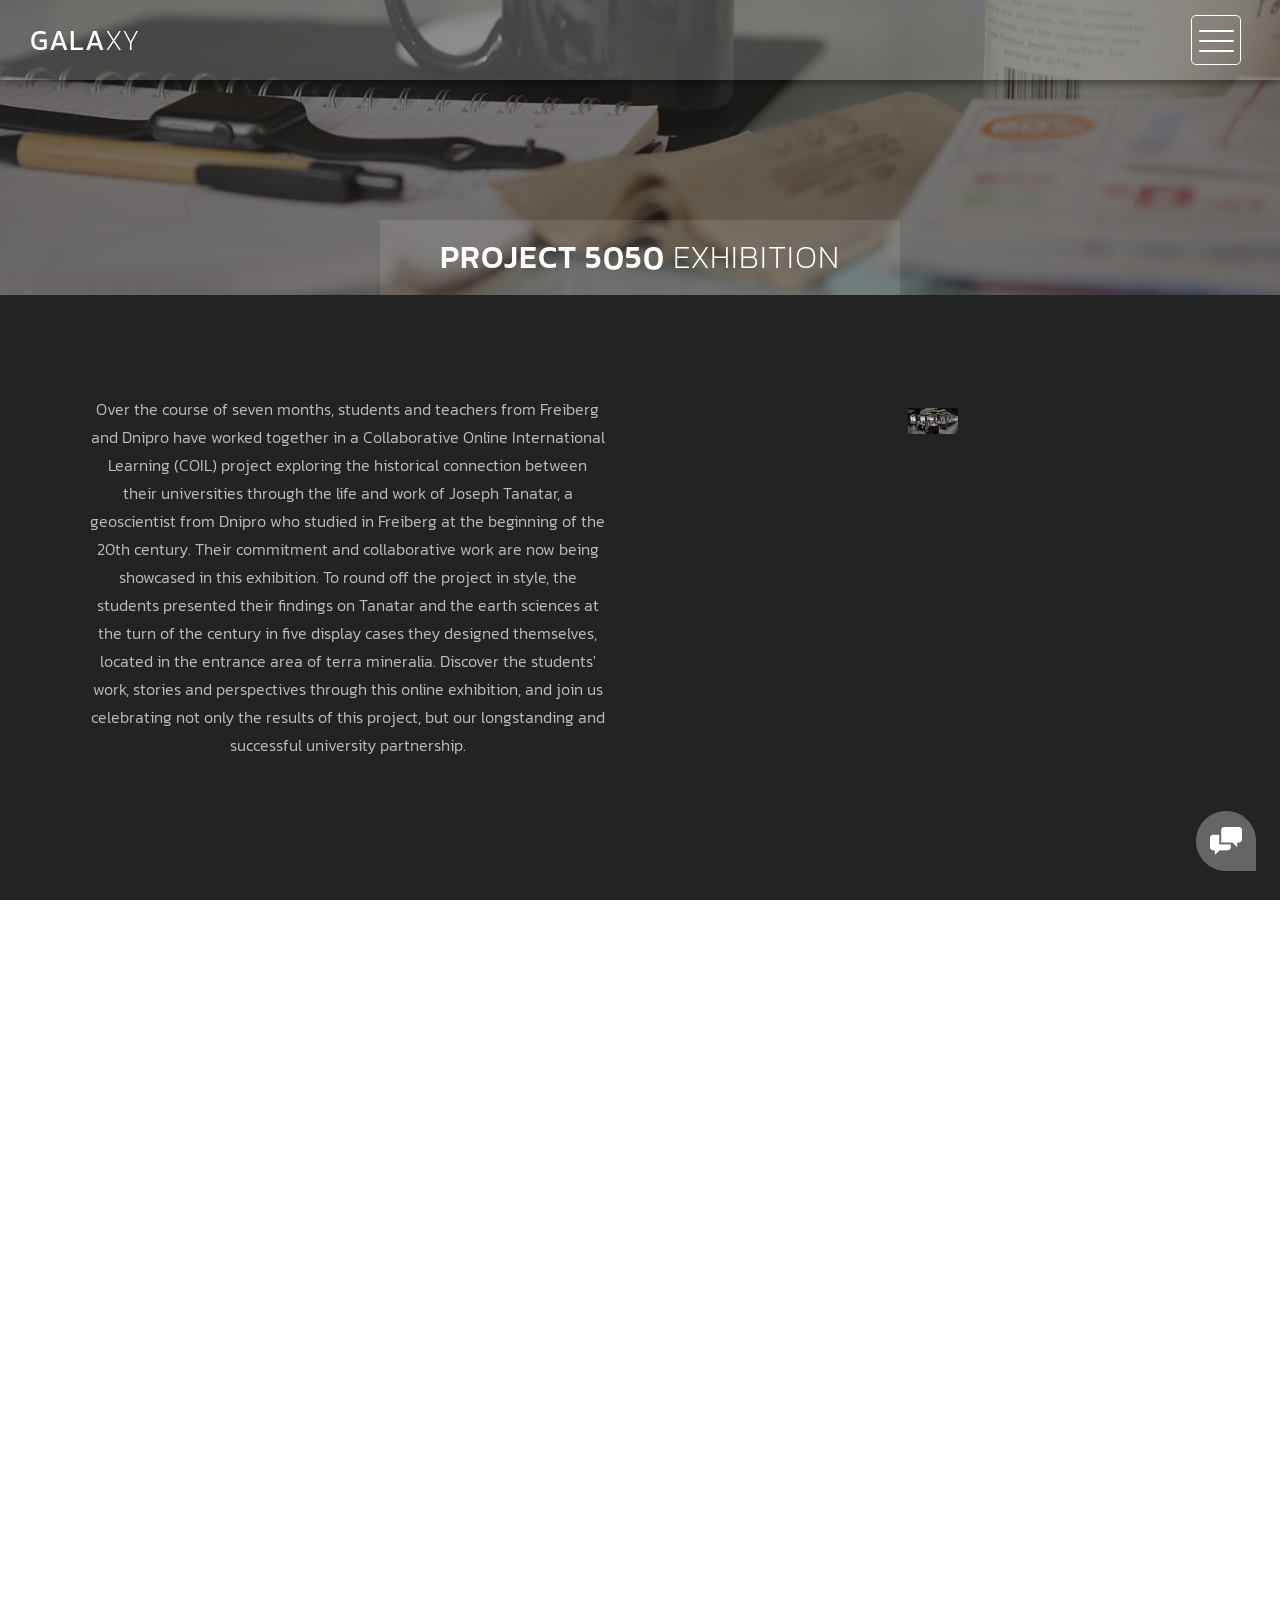
==== about.html @ 5baf0823 "Update about.html" ====
<!DOCTYPE html>
<html lang="en">
<head>
    <meta charset="utf-8">
    <meta http-equiv="X-UA-Compatible" content="IE=edge,chrome=1">
    <title>About the exhibition</title>
    <meta name="description" content="Welcome to my website">
    <meta name="viewport" content="width=device-width, initial-scale=1">

    <link rel="apple-touch-icon" href="apple-touch-icon.png">
    <link rel="stylesheet" href="css/bootstrap.min.css">
    <link rel="stylesheet" href="css/bootstrap-theme.min.css">
    <link rel="stylesheet" href="css/fontAwesome.css">
    <link rel="stylesheet" href="css/light-box.css">
    <link rel="stylesheet" href="css/templatemo-style.css">

    <link href="https://fonts.googleapis.com/css?family=Kanit:100,200,300,400,500,600,700,800,900"
          rel="stylesheet">

    <script src="js/vendor/modernizr-2.8.3-respond-1.4.2.min.js"></script>
</head>

<body>

    <!-- Navigation -->
    <nav>
        <div class="logo">
            <a href="index.html">Gala<em>xy</em></a>
        </div>
        <div class="menu-icon">
            <span></span>
        </div>
    </nav>

    <!-- Page heading -->
    <div class="page-heading">
        <div class="container">
            <div class="heading-content">
                <h1>Project 5050 <em>Exhibition</em></h1>
            </div>
        </div>
    </div>

    <!-- Main section: title, text and image -->
    <section class="services">
        <div class="container">
            <div class="row">

                <!-- Title and paragraph on the left -->
                <div class="col-md-6 col-sm-12">
                    <div class="service-item">
                        <div class="text">
                           

                            <p>
                                Over the course of seven months, students and teachers from Freiberg and Dnipro have worked together in a Collaborative Online International Learning (COIL) project exploring the historical connection between their universities through the life and work of Joseph Tanatar, a geoscientist from Dnipro who studied in Freiberg at the beginning of the 20th century.
                                Their commitment and collaborative work are now being showcased in this exhibition. To round off the project in style, the students presented their findings on Tanatar and the earth sciences at the turn of the century in five display cases they designed themselves, located in the entrance area of terra mineralia.
                                Discover the students' work, stories and perspectives through this online exhibition, and join us celebrating not only the results of this project, but our longstanding and successful university partnership.
                            </p>
                        </div>
                    </div>
                </div>

                <!-- Image on the right -->
                <div class="col-md-6 col-sm-12">
                    <div class="service-item">
                        <div class="icon">
                            <img
                                src="img/about_us.png"
                                alt="Main website photograph"
                                style="width:100%; height:auto;"
                            >
                        </div>
                    </div>
                </div>

            </div>
        </div>
    </section>


    <!-- Four icons linking to subpages -->
    <section class="services">
        <div class="container">
            <div class="row">

                <div class="col-md-3 col-sm-6">
                    <a href="page1.html">
                        <div class="service-item">
                            <div class="icon">
                                <img src="img/service_1.png" alt="About icon">
                            </div>
                            <div class="text">
                                <h4>Work package 1</h4>
                                <p>Discover what this group did.</p>
                            </div>
                        </div>
                    </a>
                </div>

                <div class="col-md-3 col-sm-6">
                    <a href="page2.html">
                        <div class="service-item">
                            <div class="icon">
                                <img src="img/service_2.png" alt="Projects icon">
                            </div>
                            <div class="text">
                                <h4>Work package 2</h4>
                                <p>Discover what this group did.</p>
                            </div>
                        </div>
                    </a>
                </div>

                <div class="col-md-3 col-sm-6">
                    <a href="page3.html">
                        <div class="service-item">
                            <div class="icon">
                                <img src="img/service_3.png" alt="Gallery icon">
                            </div>
                            <div class="text">
                                <h4>Work package 3</h4>
                                <p>Discover what this group did.</p>
                            </div>
                        </div>
                    </a>
                </div>

                <div class="col-md-3 col-sm-6">
                    <a href="page4.html">
                        <div class="service-item">
                            <div class="icon">
                                <img src="img/service_4.png" alt="Contact icon">
                            </div>
                            <div class="text">
                                <h4>Work package 4</h4>
                                <p>Discover what this group did.</p>
                            </div>
                        </div>
                    </a>
                </div>

            </div>
        </div>
    </section>

    <!-- Second title and additional text -->
    <div class="more-about-us">
        <div class="container">
            <div class="col-md-7">
                <div class="content">
                    <h2>More About <em>Us</em></h2>
                    <span>A little more information</span>

                    <p>
                        Something else to write with a background image.
                        <br><br>
                        This could keep explaining further the context of the exhibition?
                    </p>

                    <div class="simple-btn">
                        <a href="page1.html">Continue Reading</a>
                    </div>
                </div>
            </div>
        </div>
    </div>

    <!-- Photo gallery -->
    <section class="services">
        <div class="container">
            <div class="row">
                <div class="col-md-12">
                    <div class="section-heading">
                        <h2>Photo <em>Gallery</em></h2>
                        <p>A collection of favorite photos and moments.</p>
                    </div>
                </div>
            </div>

            <div class="row">

                <div class="col-md-4 col-sm-6">
                    <div class="service-item">
                        <a href="img/portfolio_item_1.png"
                           data-lightbox="gallery"
                           data-title="Gallery photo 1">
                            <img src="img/portfolio_item_1.png"
                                 alt="Gallery photo 1"
                                 style="width:100%; height:auto;">
                        </a>
                        <div class="text">
                            <h4>Photo One</h4>
                            <p>Add a short description here.</p>
                        </div>
                    </div>
                </div>

                <div class="col-md-4 col-sm-6">
                    <div class="service-item">
                        <a href="img/portfolio_item_2.png"
                           data-lightbox="gallery"
                           data-title="Gallery photo 2">
                            <img src="img/portfolio_item_2.png"
                                 alt="Gallery photo 2"
                                 style="width:100%; height:auto;">
                        </a>
                        <div class="text">
                            <h4>Photo Two</h4>
                            <p>Add a short description here.</p>
                        </div>
                    </div>
                </div>

                <div class="col-md-4 col-sm-6">
                    <div class="service-item">
                        <a href="portfolio_item_3.png"
                           data-lightbox="gallery"
                           data-title="Gallery photo 3">
                            <img src="portfolio_item_3.png"
                                 alt="Gallery photo 3"
                                 style="width:100%; height:auto;">
                        </a>
                        <div class="text">
                            <h4>Photo Three</h4>
                            <p>Add a short description here.</p>
                        </div>
                    </div>
                </div>

                <div class="col-md-4 col-sm-6">
                    <div class="service-item">
                        <a href="portfolio_item_4.png"
                           data-lightbox="gallery"
                           data-title="Gallery photo 4">
                            <img src="portfolio_item_4.png"
                                 alt="Gallery photo 4"
                                 style="width:100%; height:auto;">
                        </a>
                        <div class="text">
                            <h4>Photo Four</h4>
                            <p>Add a short description here.</p>
                        </div>
                    </div>
                </div>

                <div class="col-md-4 col-sm-6">
                    <div class="service-item">
                        <a href="img/portfolio_item_5.png"
                           data-lightbox="gallery"
                           data-title="Gallery photo 5">
                            <img src="portfolio_item_5.png.jpg"
                                 alt="Gallery photo 5"
                                 style="width:100%; height:auto;">
                        </a>
                        <div class="text">
                            <h4>Photo Five</h4>
                            <p>Add a short description here.</p>
                        </div>
                    </div>
                </div>

                <div class="col-md-4 col-sm-6">
                    <div class="service-item">
                        <a href="portfolio_item_6.png"
                           data-lightbox="gallery"
                           data-title="Gallery photo 6">
                            <img src="portfolio_item_6.png"
                                 alt="Gallery photo 6"
                                 style="width:100%; height:auto;">
                        </a>
                        <div class="text">
                            <h4>Photo Six</h4>
                            <p>Add a short description here.</p>
                        </div>
                    </div>
                </div>

            </div>
        </div>
    </section>

    <!-- Footer -->
    <footer>
        <div class="container-fluid">
            <div class="col-md-12">
                <p>
                    Copyright &copy; 2026 My Website
                    | Designed using the Highway Template
                </p>
            </div>
        </div>
    </footer>

    <!-- Contact modal button -->
    <div class="popup-icon">
        <button id="modBtn" class="modal-btn">
            <img src="img/contact-icon.png" alt="Open contact form">
        </button>
    </div>

    <!-- Contact modal -->
    <div id="modal" class="modal">
        <div class="modal-content">
            <div class="modal-header">
                <h3 class="header-title">
                    Say hello to <em>Us</em>
                </h3>
                <div class="close-btn">
                    <img src="img/close_contact.png" alt="Close">
                </div>
            </div>

            <div class="modal-body">
                <div class="col-md-6 col-md-offset-3">
                    <form id="contact" action="#" method="post">
                        <div class="row">
                            <div class="col-md-12">
                                <fieldset>
                                    <input name="name" type="text"
                                           class="form-control"
                                           placeholder="Your name..."
                                           required>
                                </fieldset>
                            </div>

                            <div class="col-md-12">
                                <fieldset>
                                    <input name="email" type="email"
                                           class="form-control"
                                           placeholder="Your email..."
                                           required>
                                </fieldset>
                            </div>

                            <div class="col-md-12">
                                <fieldset>
                                    <textarea name="message" rows="6"
                                              class="form-control"
                                              placeholder="Your message..."
                                              required></textarea>
                                </fieldset>
                            </div>

                            <div class="col-md-12">
                                <fieldset>
                                    <button type="submit" id="form-submit"
                                            class="btn">
                                        Send Message
                                    </button>
                                </fieldset>
                            </div>
                        </div>
                    </form>
                </div>
            </div>
        </div>
    </div>

    <!-- Overlay navigation menu -->
    <section class="overlay-menu">
        <div class="container">
            <div class="row">
                <div class="main-menu">
                    <ul>
                        <li><a href="index.html">Home</a></li>
                        <li><a href="about.html">About this exhibition</a></li>
                        <li><a href="guest-book.html">Guest book</a></li>
                        <li><a href="impressions.html">Reflections and impressions</a></li>
                    </ul>
                    <p>Welcome to my website</p>
                </div>
            </div>
        </div>
    </section>

    <!-- Original template scripts -->
    <script src="https://ajax.googleapis.com/ajax/libs/jquery/1.11.2/jquery.min.js"></script>
    <script>
        window.jQuery || document.write(
            '<script src="js/vendor/jquery-1.11.2.min.js"><\/script>'
        );
    </script>

    <script src="js/vendor/bootstrap.min.js"></script>
    <script src="js/plugins.js"></script>
    <script src="js/main.js"></script>

</body>
</html>
---- css/light-box.css ----
/* LIGHT BOX */

body:after {
  content: url(../img/close.png) url(../img/loading.gif) url(../img/prev.png) url(../img/next.png);
  display: none;
}

body.lb-disable-scrolling {
  overflow: hidden;
}

.lightboxOverlay {
  max-height: 100%;
  overflow-y: scroll;
  position: absolute;
  top: 0;
  left: 0;
  z-index: 99999;
  background-color: black;
  filter: progid:DXImageTransform.Microsoft.Alpha(Opacity=80);
  opacity: 0.8;
  display: none;
}

.lightbox {
  position: absolute;
  margin-top: 0%;
  left: 0;
  width: 100%;
  z-index: 100000;
  text-align: center;
  line-height: 0;
  font-weight: normal;
}

.lightbox .lb-image {
  display: block;
  height: auto;
  max-width: inherit;
  max-height: none;
  border-radius: 5px;

  /* Image border */
  border: 10px solid white;
}

.lightbox a img {
  border: none;
}

.lb-outerContainer {
  position: relative;
  *zoom: 1;
  width: 250px;
  height: 250px;
  margin: 0 auto;
  border-radius: 4px;

  /* Background color behind image.
     This is visible during transitions. */
  background-color: white;
}

.lb-outerContainer:after {
  content: "";
  display: table;
  clear: both;
}

.lb-loader {
  position: absolute;
  top: 43%;
  left: 0;
  height: 25%;
  width: 100%;
  text-align: center;
  line-height: 0;
}

.lb-cancel {
  display: block;
  width: 32px;
  height: 32px;
  margin: 0 auto;
  background: url(../img/loading.gif) no-repeat;
}

.lb-nav {
  position: absolute;
  top: 0;
  left: 0;
  height: 100%;
  width: 100%;
  z-index: 10;
}

.lb-container > .nav {
  left: 0;
}

.lb-nav a {
  outline: none;
  background-image: url('[data-uri]');
}

.lb-prev, .lb-next {
  height: 100%;
  cursor: pointer;
  display: block;
}

.lb-nav a.lb-prev {
  width: 34%;
  left: 0;
  float: left;
  background: url(../img/prev.png) left 48% no-repeat;
  filter: progid:DXImageTransform.Microsoft.Alpha(Opacity=0);
  opacity: 0;
  -webkit-transition: opacity 0.6s;
  -moz-transition: opacity 0.6s;
  -o-transition: opacity 0.6s;
  transition: opacity 0.6s;
}

.lb-nav a.lb-prev:hover {
  filter: progid:DXImageTransform.Microsoft.Alpha(Opacity=100);
  opacity: 1;
}

.lb-nav a.lb-next {
  width: 64%;
  right: 0;
  float: right;
  background: url(../img/next.png) right 48% no-repeat;
  filter: progid:DXImageTransform.Microsoft.Alpha(Opacity=0);
  opacity: 0;
  -webkit-transition: opacity 0.6s;
  -moz-transition: opacity 0.6s;
  -o-transition: opacity 0.6s;
  transition: opacity 0.6s;
}

.lb-nav a.lb-next:hover {
  filter: progid:DXImageTransform.Microsoft.Alpha(Opacity=100);
  opacity: 1;
}

.lb-dataContainer {
  margin: 0 auto;
  padding-top: 5px;
  *zoom: 1;
  width: 100%;
  -moz-border-radius-bottomleft: 4px;
  -webkit-border-bottom-left-radius: 4px;
  border-bottom-left-radius: 4px;
  -moz-border-radius-bottomright: 4px;
  -webkit-border-bottom-right-radius: 4px;
  border-bottom-right-radius: 4px;
}

.lb-dataContainer:after {
  content: "";
  display: table;
  clear: both;
}

.lb-data {
  padding: 0 4px;
  color: #ccc;
}

.lb-data .lb-details {
  width: 85%;
  float: left;
  text-align: left;
  line-height: 1.1em;
}

.lb-data .lb-caption {
  font-size: 13px;
  font-weight: bold;
  line-height: 1em;
}

.lb-data .lb-caption a {
  color: #4ae;
}

.lb-data .lb-number {
  margin-top: 15px;
  display: block;
  clear: left;
  padding-bottom: 1em;
  font-size: 13px;
  color: #999999;
}

.lb-data .lb-close {
  display: block;
  float: right;
  width: 30px;
  height: 30px;
  background: url(../img/close.png) top right no-repeat;
  text-align: right;
  outline: none;
  filter: progid:DXImageTransform.Microsoft.Alpha(Opacity=70);
  opacity: 0.7;
  -webkit-transition: opacity 0.2s;
  -moz-transition: opacity 0.2s;
  -o-transition: opacity 0.2s;
  transition: opacity 0.2s;
}

.lb-data .lb-close:hover {
  cursor: pointer;
  filter: progid:DXImageTransform.Microsoft.Alpha(Opacity=100);
  opacity: 1;
}
---- css/templatemo-style.css ----
/*

Highway Template

https://templatemo.com/tm-520-highway

*/

body {
  font-family: 'Kanit', sans-serif;
}

body::-webkit-scrollbar {
  width: 8px;
  height: 8px;
  background-color: rgba(0, 0, 0, 0.9);
}
/* Add a thumb */
body::-webkit-scrollbar-thumb {
    background: rgba(250, 250, 250, 0.5);
}

body, html {
  height: 100%;
  min-height: 100%;
  overflow-x: hidden;
}
#panorama {
  width: 100%;
  height: 70vh;
  min-height: 400px;
}


.page-heading {
  background-image: url(../img/heading_bg.png);
  background-repeat: no-repeat;
  background-size: cover;
  background-position: center center;
  width: 100%;
  text-align: center;
}

.page-heading .heading-content h1 {
  font-size: 32px;
  text-transform: uppercase;
  color: #fff;
  letter-spacing: 1px;
  background-color: rgba(250,250,250,0.1);
  display: inline-block;
  margin-bottom: 0;
  margin-top: 220px;
  padding: 20px 60px;
}

.page-heading .heading-content em {
  font-style: normal;
  font-weight: 200;
}



/* Nav Bar */

nav .logo {
  float: left;
  margin-left: 30px;
}

nav .logo a {
  font-size: 28px;
  line-height: 80px;
  text-transform: uppercase;
  color: #fff;
  text-decoration: none;
  letter-spacing: 0.5px;
}

nav .logo em {
  font-style: normal;
  font-weight: 200;
}

nav {
  background: rgba(250,250,250,0.2);
  height: 80px;
  position: fixed;
  width: 100%;
  left: 0;
  top: 0;
  z-index: 300;
  box-shadow: 0px 2px 10px 0px rgba(0,0,0,0.5);
}

.menu-icon {
  background: transparent;
  border: 1px solid #fff;
  width: 50px;
  height: 50px;
  margin: 15px 39px 0 auto;
  position: relative;
  cursor: pointer;
  transition: background 0.5s;
  border-radius: 5px;
}

.menu-icon span,
.menu-icon span:before,
.menu-icon span:after {
  cursor: pointer;
  border-radius: 1px;
  height: 2px;
  width: 35px;
  background: white;
  position: absolute;
  left: 15%;
  top: 50%;
  display: block;
  content: '';
  transition: all 0.5s ease-in-out;
}

.menu-icon span:before {
  left: 0;
  top: -10px;
}

.menu-icon span:after {
  left: 0;
  top: 10px;
}

.menu-icon.active {
  background: rgba(250,250,250,0.2);
}

.menu-icon.active span {
  background-color: transparent;
}

.menu-icon.active span:before,
.menu-icon.active span:after {
  top: 0;
}

.menu-icon.active span:before {
  transform: rotate(135deg);
}

.menu-icon.active span:after {
  transform: rotate(-135deg);
}
/* Menu */

.overlay-menu {
  background: rgba(0, 0, 0, 0.95);
  color: #ffffff;
  position: fixed;
  z-index: 100;
  left: 0;
  top: 0;
  height: 100%;
  overflow-y: auto;
  -webkit-overflow-scrolling: touch;
  width: 100%;
  padding: 50px 0;
  opacity: 0;
  text-align: center;
  transform: translateY(-100%);
  transition: all 0.5s;
}

.overlay-menu.open {
  opacity: 1;
  transform: translateY(0%);
}

.overlay-menu .main-menu {
  transform: translateY(50%);
  opacity: 0;
  transition: all 0.3s;
  transition-delay: 0s;
}

.overlay-menu.open .main-menu {
  transition: all 0.7s;
  transition-delay: 0.7s;
  opacity: 1;
  transform: translateY(0%);
}

.overlay-menu .main-menu:nth-child(2) {
  transition-delay: 0s;
}

.overlay-menu.open .main-menu:nth-child(2) {
  transition-delay: 1.25s;
}

.overlay-menu {
  overflow: scroll;
}

.overlay-menu::-webkit-scrollbar {
  display: none;
}

.overlay-menu ul {
  list-style: none;
  margin-top: 80px;
  padding: 0px;
}
.overlay-menu ul li {
  padding: 15px 0px;
}

.overlay-menu ul li a {
  font-size: 24px;
  font-weight: 300;
  color: #fff;
  text-decoration: none;
  transition: all 0.5s;
}

.overlay-menu ul li a:hover {
  color: rgba(250,250,250,0.5);
}


.overlay-menu p {
  margin-top: 60px;
  font-size: 13px;
  text-transform: uppercase;
  color: #fff;
  font-weight: 200;
  letter-spacing: 0.5px;
  text-align: center;
}



#video-container  {
  position: relative;
  width: 100%;
  height: 100%;
  overflow: hidden;
  z-index: 1;
}

#video-container video,
.video-overlay {
  position: absolute;
  left: 50%;
  top: 50%;
  transform: translate(-50%, -50%);
  min-width: 100%;
  min-height: 100%;
}

#video-container .video-overlay {
  z-index: 9999;
  background: rgba(0,0,0,0.5);
  width: 100%;
}

#video-container .video-content {
  z-index: 99999;
  position: absolute;
  height: 100%;
  width: 100%;
}

#video-container .video-content .inner {
  height: 100%;
  width: 100%;
  display: flex;
  justify-content: center;
  align-items: center;
  flex-flow: column wrap;
}

#video-container .video-content .inner h1 {
  font-size: 64px;
  text-transform: uppercase;
  color: #fff;
  letter-spacing: 2px;
  font-weight: 500;
  text-align: center;
}

#video-container .video-content .inner em {
  font-style: normal;
  font-weight: 200;
}


#video-container .video-content .inner p {
  color: #fff;
  font-size: 22px;
  font-weight: 200;
  letter-spacing: 1.5px;
  text-align: center;
  padding: 0px 30px;
}

#video-container .video-content .inner a {
  color: #fff;
  text-decoration: underline;
}

#video-container .video-content .inner .scroll-icon {
  margin-top: 45px;
}

.full-screen-portfolio .container-fluid,
.full-screen-portfolio .col-md-4, .col-md-8 {
  padding-left: 0px;
  padding-right: 0px;
}


.portfolio-item img {
  width: 100%;
  overflow: hidden;
}

.portfolio-item .thumb {
  position: relative;
}


.portfolio-item .hover-effect .hover-content {
    position: absolute;
    text-align: left;
    width: 100%;
    bottom: 0;
    left: 0;
}


.full-screen-portfolio .portfolio-item h1 {
  position: relative;
  font-size: 22px;
  text-transform: uppercase;
  color: #fff;
  display: inline-block;
  padding-left: 20px;
  line-height: 15px;
  transform: translateY(25px);
  transition: .5s ease-in-out;
  letter-spacing: 0.5px;
 }

 .full-screen-portfolio .portfolio-item em {
  font-style: normal;
  font-weight: 200;
 }

.full-screen-portfolio .portfolio-item:hover h1 {
  transform: translateY(0);
 }

.full-screen-portfolio .portfolio-item p {
  padding-left: 20px;
  font-weight: 300!important;
  letter-spacing: 0.5px;
  font-size: 14px;
  color: #fff;
  opacity: 0;
  transform: translateY(10px);
  transition: .5s ease-in-out;
  text-transform: uppercase;
 }

 .full-screen-portfolio .portfolio-item {
 text-align: center;
 line-height: 150%;
 text-transform: lowercase;
 cursor: pointer;
}

.full-screen-portfolio .portfolio-item:hover p {
  opacity: 1;
  transform: translateY(0);
 }




.popup-icon {
  position: fixed;
  bottom: 30px;
  right: 30px;
  z-index: 300;
  display: inline-block;
  width: 60px;
  height: 60px;
}

.popup-icon button {
  background-color: transparent;
  outline: none;
  border: none;
}

.modal-btn img {
  width: 60px;
  height: 60px;
}

/* Modal */
.modal {
  background-color: rgba(0,0,0,.95);
  display: none;
  overflow: auto;
  position: fixed;
  z-index: 1000;
  top: 0;
  left: 0;
  width: 100%;
  height: 100%;
  transform: all 0.6s;
  overflow: scroll;
}

.modal::-webkit-scrollbar {
  display: none;
}

/* Modal Content */
.modal-content {
  text-align: center;
  position: relative;
  top: 0;
  width: 100%;
  margin: 0 auto;
  background-color: transparent;
}
.modal-animated-in {
  animation: totop-in .6s ease;
}
.modal-animated-out {
  animation: totop-out .6s ease forwards;
}
.modal-header {
  border-bottom: none;
}
.modal-header h3 {
  color: #fff;
  font-weight: 400;
  letter-spacing: 1px;
  font-size: 64px;
  margin-top: 5%;
  border-bottom: none;
  margin-bottom: 20px;
}

.modal-header em {
  font-style: normal;
  font-weight: 200;
}

.modal-content .close-btn {
  position: absolute;
  z-index: 99999999;
  color: #fff;
  right: 38px;
  top: 15px;
  width: 50px;
  height: 50px;
  text-align: center;
  cursor: pointer;
}

.modal-body {
  text-align: center;
  margin: 0 auto;
}

.modal-body input {
  border-radius: 5px;
  padding-left: 15px;
  font-size: 14px;
  font-weight: 200;
  color: #fff;
  background-color: rgba(250, 250, 250, 0.15);
  outline: none;
  border: none;
  box-shadow: none;
  line-height: 40px;
  height: 40px;
  width: 60%;
  margin-left: auto;
  margin-right: auto;
  margin-bottom: 25px;
}

.modal-body textarea {
  border-radius: 5px;
  padding-left: 15px;
  padding-top: 10px;
  font-size: 14px;
  font-weight: 200;
  color: #fff;
  background-color: rgba(250, 250, 250, 0.15);
  outline: none;
  border: none;
  box-shadow: none;
  height: 165px;
  max-height: 220px;
  width: 60%;
  margin-left: auto;
  margin-right: auto;
  max-width: 100%;
  margin-bottom: 25px;
}

.modal-body button {
  border-radius: 0px;
  font-size: 13px;
  text-transform: uppercase;
  font-weight: 600;
  background-color: transparent;
  color: #fff;
  letter-spacing: 2px;
  border-bottom: 3px solid #fff;
  display: inline-block;
  padding: 0px 0px 3px 0px;
  transition: all 0.5s;
  border-top: none;
  border-right: none;
  border-left: none;
}

.modal-body button:hover {
  color: rgba(250,250,250,0.5);
  border-color: rgba(250,250,250,0.5);
  outline: none;
}

/* Keyframes */
@keyframes totop-in {
  0% {
    top: 600px;
    opacity: 0;
  }
  100% {
    top: 0%;
    opacity: 1;
  }  
}

@keyframes totop-out {
  0% {
    top: 0px;
    opacity: 1;
  }
  100% {
    top: -100%;
    opacity: 0;
  }  
}



footer {
  width: 100%;
  height: 80px;
  background-color: #313131;
}

footer p {
  text-align: center;
  color: #fff;
  font-weight: 200;
  font-size: 13px;
  text-transform: uppercase;
  padding-top: 33px;
  letter-spacing: 0.5px;
}

footer a {
  color: #aaa;
  text-decoration: none;
}

footer a:hover {
  text-decoration: none;
  color: #aaa;
}



.masonry-portfolio .container-fluid {
  padding-right: 0px;
  padding-left: 0px;
}

.masonry .col-md-4, .masonry .col-md-8 {
  padding-right: 0px;
  padding-left: 0px;
}

.masonry {
  width: 100%;
  background-color: transparent;
  position: relative;
}

.masonry .item {
  display: inline-block;
  float: left;
}

.masonry .first-item {
  margin-bottom: -0.5px;
}

.masonry .last-item {
  float: left;
}

.masonry .item img {
  width: 100%;
  overflow-y: hidden;
}

.masonry .item .thumb {
  position: relative;
}

.masonry .item .hover-effect .hover-content {
    position: absolute;
    text-align: left;
    width: 100%;
    bottom: 5px;
    left: 0;
}


.masonry .item h1 {
  position: relative;
  font-size: 22px;
  text-transform: uppercase;
  color: #fff;
  display: inline-block;
  padding-left: 20px;
  line-height: 15px;
  transform: translateY(25px);
  transition: .5s ease-in-out;
  letter-spacing: 0.5px;
 }

.masonry .item em {
  font-style: normal;
  font-weight: 200;
 }

.masonry .item:hover h1 {
  transform: translateY(0);
 }

.masonry .item p {
  padding-left: 20px;
  font-weight: 300!important;
  letter-spacing: 0.5px;
  font-size: 14px;
  color: #fff;
  opacity: 0;
  transform: translateY(10px);
  transition: .5s ease-in-out;
  text-transform: uppercase;
 }

.masonry .item {
 text-align: center;
 line-height: 150%;
 text-transform: lowercase;
 cursor: pointer;
}

.masonry .item:hover p {
  opacity: 1;
  transform: translateY(0);
 }




.grid-portfolio {
  padding: 65px 0px;
  background-color: #232323;
}

.grid-portfolio .portfolio-item {
  margin: 15px 0px;
}

.portfolio-item .hover-effect .hover-content {
    position: absolute;
    text-align: left;
    width: 100%;
    bottom: 5px;
    left: 0;
}


.grid-portfolio .portfolio-item h1 {
  position: relative;
  font-size: 22px;
  text-transform: uppercase;
  color: #fff;
  display: inline-block;
  padding-left: 20px;
  line-height: 15px;
  transform: translateY(25px);
  transition: .5s ease-in-out;
  letter-spacing: 0.5px;
 }

 .grid-portfolio .portfolio-item em {
  font-style: normal;
  font-weight: 200;
 }

.grid-portfolio .portfolio-item:hover h1 {
  transform: translateY(0);
 }

.grid-portfolio .portfolio-item p {
  padding-left: 20px;
  font-weight: 300!important;
  letter-spacing: 0.5px;
  font-size: 14px;
  color: #fff;
  opacity: 0;
  transform: translateY(10px);
  transition: .5s ease-in-out;
  text-transform: uppercase;
 }

.grid-portfolio .portfolio-item:hover p {
  opacity: 1;
  transform: translateY(0);
 }

 .grid-portfolio .load-more-button {
  margin-top: 15px;
 }

 .grid-portfolio .load-more-button a {
  width: 100%;
  height: 80px;
  display: inline-block;
  text-align: center;
  line-height: 80px;
  font-size: 15px;
  text-transform: uppercase;
  text-decoration: none;
  letter-spacing: 1px;
  color: #fff;
  background-color: #313131;
  transition: all 0.5s;
 }

 .grid-portfolio .load-more-button a:hover {
  color: rgba(250,250,250,0.5);
 }




 .services {
  background-color: #232323;
  padding: 65px 0px;
 }

 .services .service-item {
  margin: 15px 0px;
  padding: 20px;
  text-align: center;
  transition: all 0.5s;
 }

  .services .service-item:hover {
    background-color: #313131;
  }

 .services .service-item .icon {
  width: 50px;
  height: 50px;
  text-align: center;
  display: inline-block;
  line-height: 50px;
 }

.services .service-item .icon img {
  max-width: 100%;
}

.services .service-item h4 {
  margin-top: 20px;
  color: #fff;
  font-size: 20px;
  text-transform: capitalize;
  letter-spacing: 0.5px;
  font-weight: 300;
}

.services .service-item p {
  color: #bbb;
  font-size: 16px;
  font-weight: 300;
  line-height: 28px;
}



.more-about-us {
  background-image: url(../img/about_us.png);
  background-repeat: no-repeat;
  background-attachment: fixed;
  background-size: cover;
  background-position: center center;
  width: 100%;
  text-align: center;
}

.more-about-us .content {
  background-color: rgba(0,0,0,0.8);
  text-align: left;
  padding: 150px 60px;
  color: #fff;
}

.more-about-us .content h2 {
  margin-top: 0px;
  font-size: 34px;
  font-weight: 300;
  letter-spacing: 0.5px;
  margin-bottom: 5px;
}

.more-about-us .content span {
  font-size: 16px;
  font-weight: 200;
  display: inline-block;
  margin-bottom: 30px;
  letter-spacing: 0.5px;
}

.more-about-us .content p {
  color: #fff;
  font-size: 16px;
  font-weight: 300;
  line-height: 28px;
}

.more-about-us .content .simple-btn {
  margin-top: 30px;
}

.more-about-us .content .simple-btn a {
  font-size: 13px;
  text-transform: uppercase;
  font-weight: 600;
  background-color: transparent;
  color: #fff;
  letter-spacing: 2px;
  border-bottom: 3px solid #fff;
  padding-bottom: 3px;
  text-decoration: none;
  transition: all 0.5s;
}

.more-about-us .content .simple-btn a:hover {
  opacity: 0.5;
}



.pricing-tables {
  padding: 65px 0px;
  background-color: #232323;
}

.pricing-tables .table-item {
  padding: 60px 0px;
  margin: 15px 0px;
  text-align: center;
  background-color: #313131;
}

.pricing-tables .table-item h4 {
  margin-top: 0px;
  font-size: 36px;
  font-weight: 200;
  color: #f4dd5b;
  letter-spacing: 0.5px;
}

.pricing-tables .table-item span {
  font-size: 17px;
  display: inline-block;
  color: #aaa;
  letter-spacing: 0.5px;
  text-transform: capitalize;
  border-bottom: 1px solid #414141;
  width: 100%;
  padding-bottom: 40px;
}

.pricing-tables .table-item ul {
  list-style: none;
  padding: 0;
  margin-top: 35px;
}

.pricing-tables .table-item ul li {
  font-size: 15px;
  font-weight: 300;
  color: #fff;
  letter-spacing: 0.5px;
  margin: 15px 0px;
}

.pricing-tables .table-item .simple-btn {
  margin-top: 40px;
  padding-bottom: 10px;
}

.pricing-tables .table-item .simple-btn a {
  font-size: 13px;
  text-transform: uppercase;
  font-weight: 600;
  background-color: transparent;
  color: #f4dd5b;
  letter-spacing: 2px;
  border-bottom: 3px solid #f4dd5b;
  padding-bottom: 3px;
  text-decoration: none;
  transition: all 0.5s;
}

.pricing-tables .table-item .simple-btn a:hover {
  opacity: 0.5;
}

.pricing-tables .premium-item {
  background-color: #f4dd5b;
}

.pricing-tables .premium-item h4, .pricing-tables .premium-item span, .pricing-tables .premium-item ul li, .pricing-tables .premium-item .simple-btn a {
  color: #232323;
  border-color: #232323;
}



.blog-entries {
  padding: 80px 0px;
  background-color: #232323;
}


.blog-entries .blog-posts {
  margin-right: 30px;
}


.blog-post {
  border-bottom: 1px solid #414141;
  padding-bottom: 65px;
  margin-bottom: 60px;
}

.blog-post img {
  width: 100%;
  overflow-y: hidden;
}

.blog-post .text-content {
  margin-top: 30px;
}

.blog-post .text-content span {
  font-size: 16px;
  font-weight: 200;
  color: #fff;
  letter-spacing: 0.5px;
}

.blog-post .text-content span a {
  color: #f4dd5b;
  text-decoration: none;
}

.blog-post .text-content h2 {
  margin-top: 5px;
  font-size: 36px;
  color: #fff;
  letter-spacing: 0.5px;
  text-transform: capitalize;
  font-weight: 300;
}

.blog-post .text-content p {
  color: #bbb;
  font-size: 16px;
  font-weight: 300;
  line-height: 28px;
  margin-top: 20px;
}

.blog-post .text-content .simple-btn {
  margin-top: 25px;
}

.blog-post .text-content .simple-btn a {
  font-size: 13px;
  text-transform: uppercase;
  font-weight: 600;
  background-color: transparent;
  color: #fff;
  letter-spacing: 2px;
  border-bottom: 3px solid #fff;
  padding-bottom: 3px;
  text-decoration: none;
  transition: all 0.5s;
}

.blog-post .text-content .simple-btn a:hover {
  opacity: 0.5;
}

.blog-entries .page-number {
  padding: 0;
  margin: 0;
  list-style: none;
}

.blog-entries .page-number li {
  display: inline-block;
  margin-right: 3px;
}

.blog-entries .page-number li:last-child {
  margin-right: 0px;
}

.blog-entries .page-number li.active a {
  color: #232323;
  background-color: #fff;
}

.blog-entries .page-number li.active a:hover {
  opacity: 1;
}

.blog-entries .page-number li a {
  font-size: 18px;
  color: #fff;
  text-decoration: none;
  width: 50px;
  height: 50px;
  display: inline-block;
  line-height: 50px;
  text-align: center;
  background-color: #414141;
  transition: all 0.5s;
}

.blog-entries .page-number li a:hover {
  opacity: 0.5;
}

.single-blog-post {
  margin-right: 30px;
}

.single-blog-post img {
  width: 100%;
  overflow-y: hidden;
}

.single-blog-post .text-content {
  margin-top: 20px;
}

.single-blog-post .text-content span {
  font-size: 16px;
  font-weight: 200;
  color: #fff;
  letter-spacing: 0.5px;
  border-bottom: 1px solid #414141;
  padding-bottom: 25px;
  display: inline-block;
  width: 100%;
  margin-bottom: 0px;
}

.single-blog-post .text-content span a {
  color: #f4dd5b;
  text-decoration: none;
}

.single-blog-post .text-content h2 {
  margin-top: 0px;
  font-size: 36px;
  color: #fff;
  letter-spacing: 0.5px;
  text-transform: capitalize;
  font-weight: 300;
}

.single-blog-post .text-content p {
  color: #bbb;
  font-size: 16px;
  font-weight: 300;
  line-height: 28px;
  margin-top: 20px;
  margin-bottom: 30px;
}

.single-blog-post .tags-share {
  border-top: 1px solid #414141;
  border-bottom: 1px solid #414141;
  padding: 8px 0px 10px 0px;
}

.single-blog-post .tags-share ul {
  padding: 0;
  margin: 0;
  list-style: none;
}

.single-blog-post .tags-share ul li:first-child {
  color: #fff;
  font-size: 16px;
  font-weight: 200;
  letter-spacing: 0.5px;
}

.single-blog-post .tags-share ul li {
  display: inline-block;
  color: #fff;
}

.single-blog-post .tags-share ul li a {
  font-size: 16px;
  font-weight: 200;
  letter-spacing: 0.5px;
  color: #f4dd5b;
  text-decoration: none;
  transition: all 0.5s;
}

.single-blog-post .tags-share ul li a:hover {
  opacity: 0.5;
}

.single-blog-post .tags-share .share {
  text-align: right;
}

.blog-entries .search input {
  background-color: rgba(250,250,250,0.1);
  width: 100%;
  height: 50px;
  line-height: 50px;
  padding-left: 15px;
  color: #fff;
  font-size: 15px;
  font-weight: 300;
  border-radius: 0px;
  outline: none;
  border: none;
}

.sidebar-heding h2 {
  font-size: 20px;
  text-transform: capitalize;
  color: #fff;
  margin-top: 40px;
  letter-spacing: 0.5px;
  padding-bottom: 10px;
  border-bottom: 1px solid #414141;
  margin-bottom: 20px;
}

.archives ul, .categories ul {
  margin-top: -5px;
  padding: 0;
  list-style: none;
}

.archives ul li, .categories ul li {
  margin-bottom: 12px; 
}

.archives ul li:last-child, .categories ul li:last-child {
  margin-bottom: 0px; 
}

.archives ul li a, .categories ul li a {
  font-size: 15px;
  font-weight: 200;
  color: #fff;
  text-decoration: none;
  letter-spacing: 0.5px;
  transition: all 0.5s;
}


.archives ul li a:hover, .categories ul li a:hover {
  opacity: 0.5;
}

.recent-posts ul {
  padding: 0;
  list-style: none;
}

.recent-posts ul li {
  margin-bottom: 15px;
}

.recent-posts ul a {
  text-decoration: none;
}

.recent-posts ul li img {
  display: inline-block;
  max-width: 100%;
  margin-right: 15px;
}

.recent-posts ul li .text {
  display: inline-block;
}

.recent-posts ul li h6 {
  margin-bottom: 5px;
  padding-top: 0px;
  margin-top: 0px;
  display: block;
  font-size: 16px;
  color: #fff;
  letter-spacing: 0.5px;
}

.recent-posts ul li span {
  display: inline-block;
  font-size: 14px;
  font-weight: 200;
  color: #f4dd5b;
}


.latest-gallery ul {
  padding: 0;
  margin: 0;
  list-style: none;
}

.latest-gallery ul li {
  display: inline-block;
  max-width: 59px;
  overflow-y: hidden;
  margin-bottom: 3px;
  margin-right: 1px;
}

.latest-gallery ul li:nth-child(4){
  margin-right: 0px;
}

.latest-gallery ul li:nth-child(8){
  margin-right: 0px;
}

.latest-gallery ul li img {
  width: 100%;
  transition: all 0.5s;
}

.latest-gallery ul li img:hover {
  cursor: pointer;
  opacity: 0.5;
}




@media (max-width: 530px) {

  .modal-header h3 {
    margin-top: 15%;
  }

  .modal-body input {
    width: 100%;
  }

  .modal-body textarea {
    width: 100%;
  }

  .modal-content {
    padding-bottom: 40px;
  }

  .grid-portfolio {
    padding: 0px 0px;
  }

  .grid-portfolio .portfolio-item {
    margin: 30px 0px;
  }

  .grid-portfolio .load-more-button {
    padding-bottom: 30px;
  }

  .more-about-us .content {
    padding: 60px 30px;
  }

}


@media (max-width: 992px) {

  .blog-entries .blog-posts {
    margin-right: 0px;
  }

  .single-blog-post {
    margin-right: 0px;
    margin-bottom: 80px;
  }

  .blog-entries .page-number {
    margin-bottom: 80px;
  }

  .single-blog-post .tags-share .tags {
    text-align: center;
  }

  .single-blog-post .tags-share .share {
    text-align: center;
  }

}
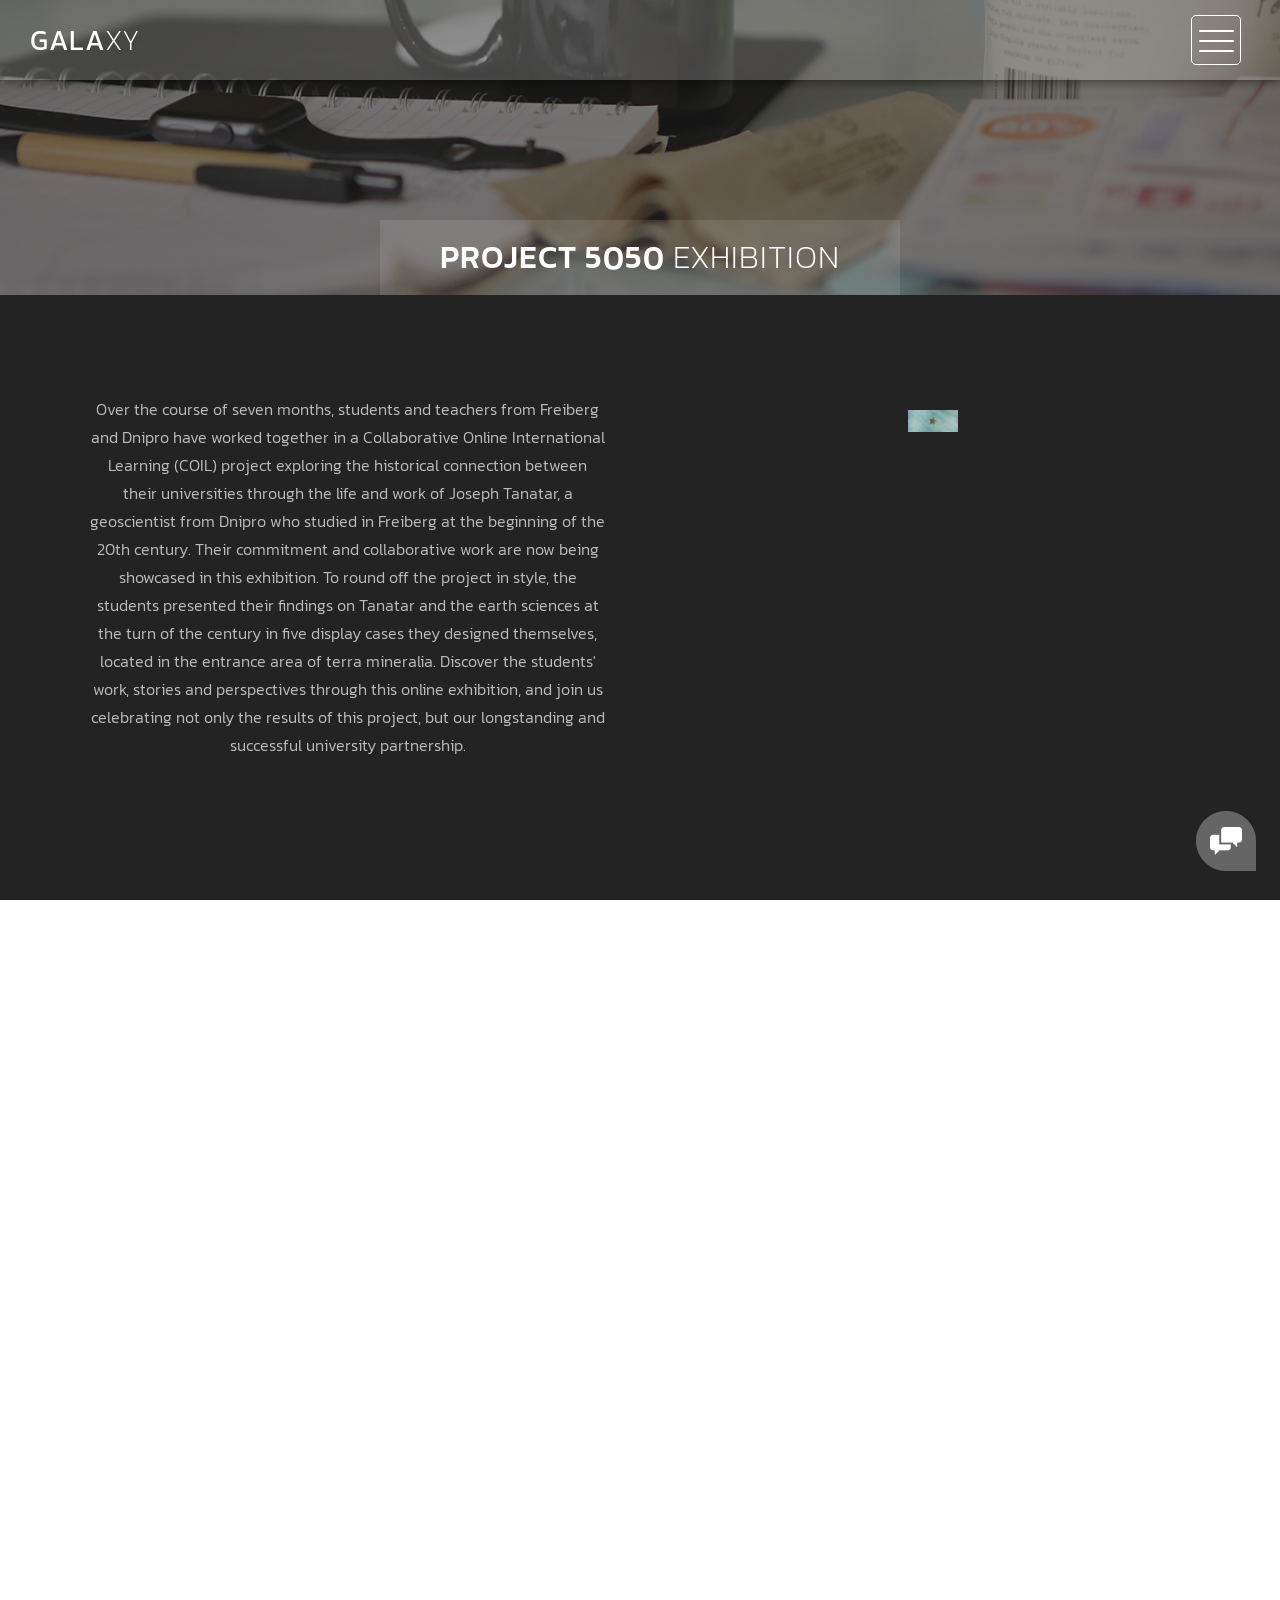
==== commit b501e567: "Update about.html" ====
--- a/about.html
+++ b/about.html
@@ -66,7 +66,7 @@
                     <div class="service-item">
                         <div class="icon">
                             <img
-                                src="img/about_us.png"
+                                src="img/blog_post_1.png"
                                 alt="Main website photograph"
                                 style="width:100%; height:auto;"
                             >
@@ -214,10 +214,10 @@
 
                 <div class="col-md-4 col-sm-6">
                     <div class="service-item">
-                        <a href="portfolio_item_3.png"
+                        <a href="img/portfolio_item_3.png"
                            data-lightbox="gallery"
                            data-title="Gallery photo 3">
-                            <img src="portfolio_item_3.png"
+                            <img src="img/portfolio_item_3.png"
                                  alt="Gallery photo 3"
                                  style="width:100%; height:auto;">
                         </a>
@@ -230,10 +230,10 @@
 
                 <div class="col-md-4 col-sm-6">
                     <div class="service-item">
-                        <a href="portfolio_item_4.png"
+                        <a href="img/portfolio_item_4.png"
                            data-lightbox="gallery"
                            data-title="Gallery photo 4">
-                            <img src="portfolio_item_4.png"
+                            <img src="img/portfolio_item_4.png"
                                  alt="Gallery photo 4"
                                  style="width:100%; height:auto;">
                         </a>
@@ -249,7 +249,7 @@
                         <a href="img/portfolio_item_5.png"
                            data-lightbox="gallery"
                            data-title="Gallery photo 5">
-                            <img src="portfolio_item_5.png.jpg"
+                            <img src="img/portfolio_item_5.png.jpg"
                                  alt="Gallery photo 5"
                                  style="width:100%; height:auto;">
                         </a>
@@ -262,10 +262,10 @@
 
                 <div class="col-md-4 col-sm-6">
                     <div class="service-item">
-                        <a href="portfolio_item_6.png"
+                        <a href="img/portfolio_item_6.png"
                            data-lightbox="gallery"
                            data-title="Gallery photo 6">
-                            <img src="portfolio_item_6.png"
+                            <img src="img/portfolio_item_6.png"
                                  alt="Gallery photo 6"
                                  style="width:100%; height:auto;">
                         </a>
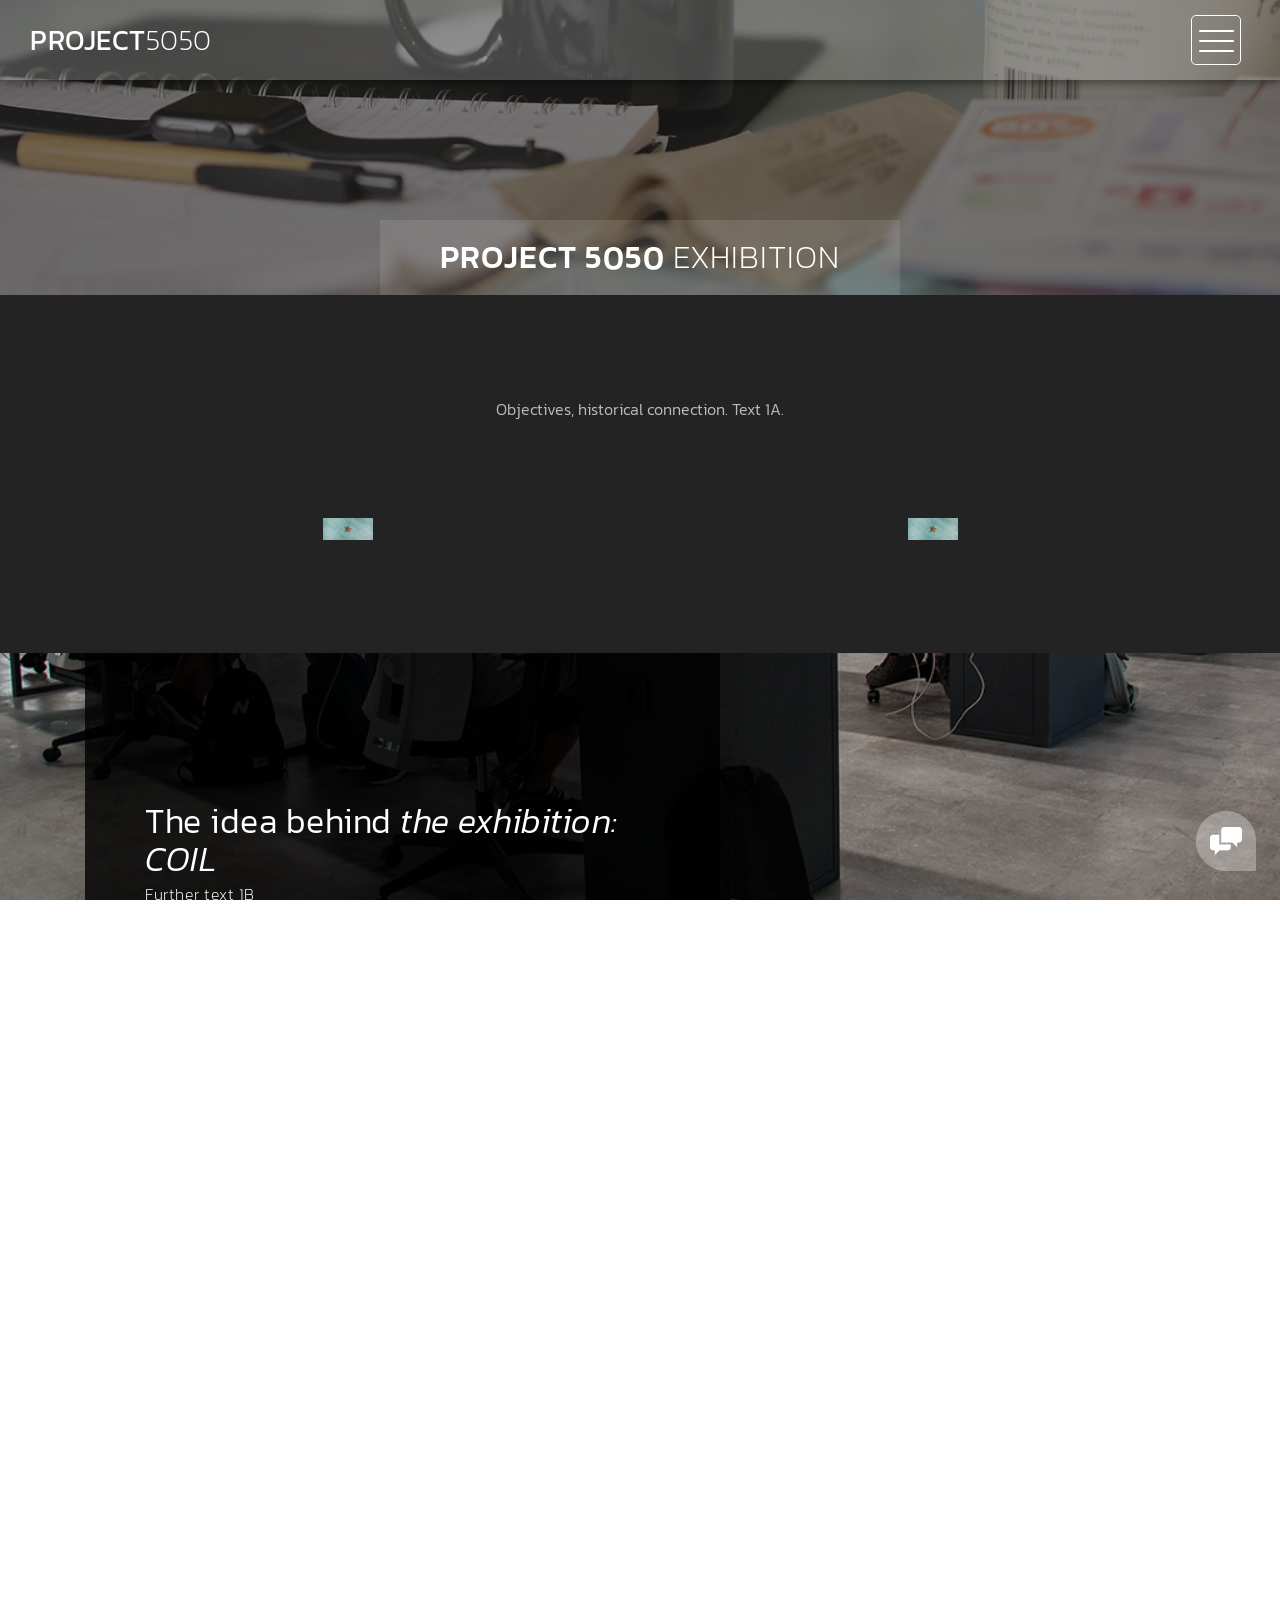
==== commit 633cec8a: "Update about.html" ====
--- a/about.html
+++ b/about.html
@@ -25,7 +25,7 @@
     <!-- Navigation -->
     <nav>
         <div class="logo">
-            <a href="index.html">Gala<em>xy</em></a>
+            <a href="index.html">Project<em>5050</em></a>
         </div>
         <div class="menu-icon">
             <span></span>
@@ -41,126 +41,70 @@
         </div>
     </div>
 
-    <!-- Main section: title, text and image -->
-    <section class="services">
-        <div class="container">
-            <div class="row">
-
-                <!-- Title and paragraph on the left -->
-                <div class="col-md-6 col-sm-12">
-                    <div class="service-item">
-                        <div class="text">
-                           
-
-                            <p>
-                                Over the course of seven months, students and teachers from Freiberg and Dnipro have worked together in a Collaborative Online International Learning (COIL) project exploring the historical connection between their universities through the life and work of Joseph Tanatar, a geoscientist from Dnipro who studied in Freiberg at the beginning of the 20th century.
-                                Their commitment and collaborative work are now being showcased in this exhibition. To round off the project in style, the students presented their findings on Tanatar and the earth sciences at the turn of the century in five display cases they designed themselves, located in the entrance area of terra mineralia.
-                                Discover the students' work, stories and perspectives through this online exhibition, and join us celebrating not only the results of this project, but our longstanding and successful university partnership.
-                            </p>
-                        </div>
-                    </div>
-                </div>
-
-                <!-- Image on the right -->
-                <div class="col-md-6 col-sm-12">
-                    <div class="service-item">
-                        <div class="icon">
-                            <img
-                                src="img/blog_post_1.png"
-                                alt="Main website photograph"
-                                style="width:100%; height:auto;"
-                            >
-                        </div>
-                    </div>
-                </div>
-
-            </div>
-        </div>
-    </section>
-
-
-    <!-- Four icons linking to subpages -->
-    <section class="services">
-        <div class="container">
-            <div class="row">
-
-                <div class="col-md-3 col-sm-6">
-                    <a href="page1.html">
-                        <div class="service-item">
-                            <div class="icon">
-                                <img src="img/service_1.png" alt="About icon">
-                            </div>
-                            <div class="text">
-                                <h4>Work package 1</h4>
-                                <p>Discover what this group did.</p>
-                            </div>
-                        </div>
-                    </a>
-                </div>
-
-                <div class="col-md-3 col-sm-6">
-                    <a href="page2.html">
-                        <div class="service-item">
-                            <div class="icon">
-                                <img src="img/service_2.png" alt="Projects icon">
-                            </div>
-                            <div class="text">
-                                <h4>Work package 2</h4>
-                                <p>Discover what this group did.</p>
-                            </div>
-                        </div>
-                    </a>
-                </div>
-
-                <div class="col-md-3 col-sm-6">
-                    <a href="page3.html">
-                        <div class="service-item">
-                            <div class="icon">
-                                <img src="img/service_3.png" alt="Gallery icon">
-                            </div>
-                            <div class="text">
-                                <h4>Work package 3</h4>
-                                <p>Discover what this group did.</p>
-                            </div>
-                        </div>
-                    </a>
-                </div>
-
-                <div class="col-md-3 col-sm-6">
-                    <a href="page4.html">
-                        <div class="service-item">
-                            <div class="icon">
-                                <img src="img/service_4.png" alt="Contact icon">
-                            </div>
-                            <div class="text">
-                                <h4>Work package 4</h4>
-                                <p>Discover what this group did.</p>
-                            </div>
-                        </div>
-                    </a>
-                </div>
-
-            </div>
-        </div>
-    </section>
-
+<!-- Main section: text on top, two images below -->
+<section class="services">
+    <div class="container">
+
+        <!-- Text on top -->
+        <div class="row">
+            <div class="col-12">
+                <div class="service-item">
+                    <div class="text">
+                        <p>
+                            Objectives, historical connection. Text 1A.
+                        </p>
+                    </div>
+                </div>
+            </div>
+        </div>
+
+        <!-- Two images below -->
+        <div class="row">
+
+            <!-- First image -->
+            <div class="col-md-6 col-sm-12">
+                <div class="service-item">
+                    <div class="icon">
+                        <img
+                            src="img/blog_post_1.png"
+                            alt="Historical photographs"
+                            style="width:100%; height:auto;"
+                        >
+                    </div>
+                </div>
+            </div>
+
+            <!-- Second image -->
+            <div class="col-md-6 col-sm-12">
+                <div class="service-item">
+                    <div class="icon">
+                        <img
+                            src="img/blog_post_1.png"
+                            alt="Historical photographs"
+                            style="width:100%; height:auto;"
+                        >
+                    </div>
+                </div>
+            </div>
+
+        </div>
+    </div>
+</section>
     <!-- Second title and additional text -->
     <div class="more-about-us">
         <div class="container">
             <div class="col-md-7">
                 <div class="content">
-                    <h2>More About <em>Us</em></h2>
-                    <span>A little more information</span>
+                    <h2>The idea behind <em>the exhibition: COIL</em></h2>
+                    <span>Further text 1B</span>
 
                     <p>
-                        Something else to write with a background image.
+                        Further text 1B
                         <br><br>
-                        This could keep explaining further the context of the exhibition?
+                        Further text 1B
                     </p>
 
-                    <div class="simple-btn">
-                        <a href="page1.html">Continue Reading</a>
-                    </div>
+                    
                 </div>
             </div>
         </div>
@@ -172,8 +116,8 @@
             <div class="row">
                 <div class="col-md-12">
                     <div class="section-heading">
-                        <h2>Photo <em>Gallery</em></h2>
-                        <p>A collection of favorite photos and moments.</p>
+                        <h2>Archival <em>Material</em></h2>
+                        <p>Further photos that want to be uploaded.</p>
                     </div>
                 </div>
             </div>
@@ -249,7 +193,7 @@
                         <a href="img/portfolio_item_5.png"
                            data-lightbox="gallery"
                            data-title="Gallery photo 5">
-                            <img src="img/portfolio_item_5.png.jpg"
+                            <img src="img/portfolio_item_5.png"
                                  alt="Gallery photo 5"
                                  style="width:100%; height:auto;">
                         </a>
--- a/css/templatemo-style.css
+++ b/css/templatemo-style.css
@@ -1180,14 +1180,21 @@
 .sidebar-heding h2 {
   font-size: 20px;
   text-transform: capitalize;
-  color: #fff;
+  color: #f7f7f7;
   margin-top: 40px;
   letter-spacing: 0.5px;
   padding-bottom: 10px;
   border-bottom: 1px solid #414141;
   margin-bottom: 20px;
 }
-
+/* Guestbook text */
+
+.guestbook-note {
+  color: #f7f7f7;
+  font-size: 15px;
+  font-weight: 300;
+  line-height: 1.8;
+}
 .archives ul, .categories ul {
   margin-top: -5px;
   padding: 0;
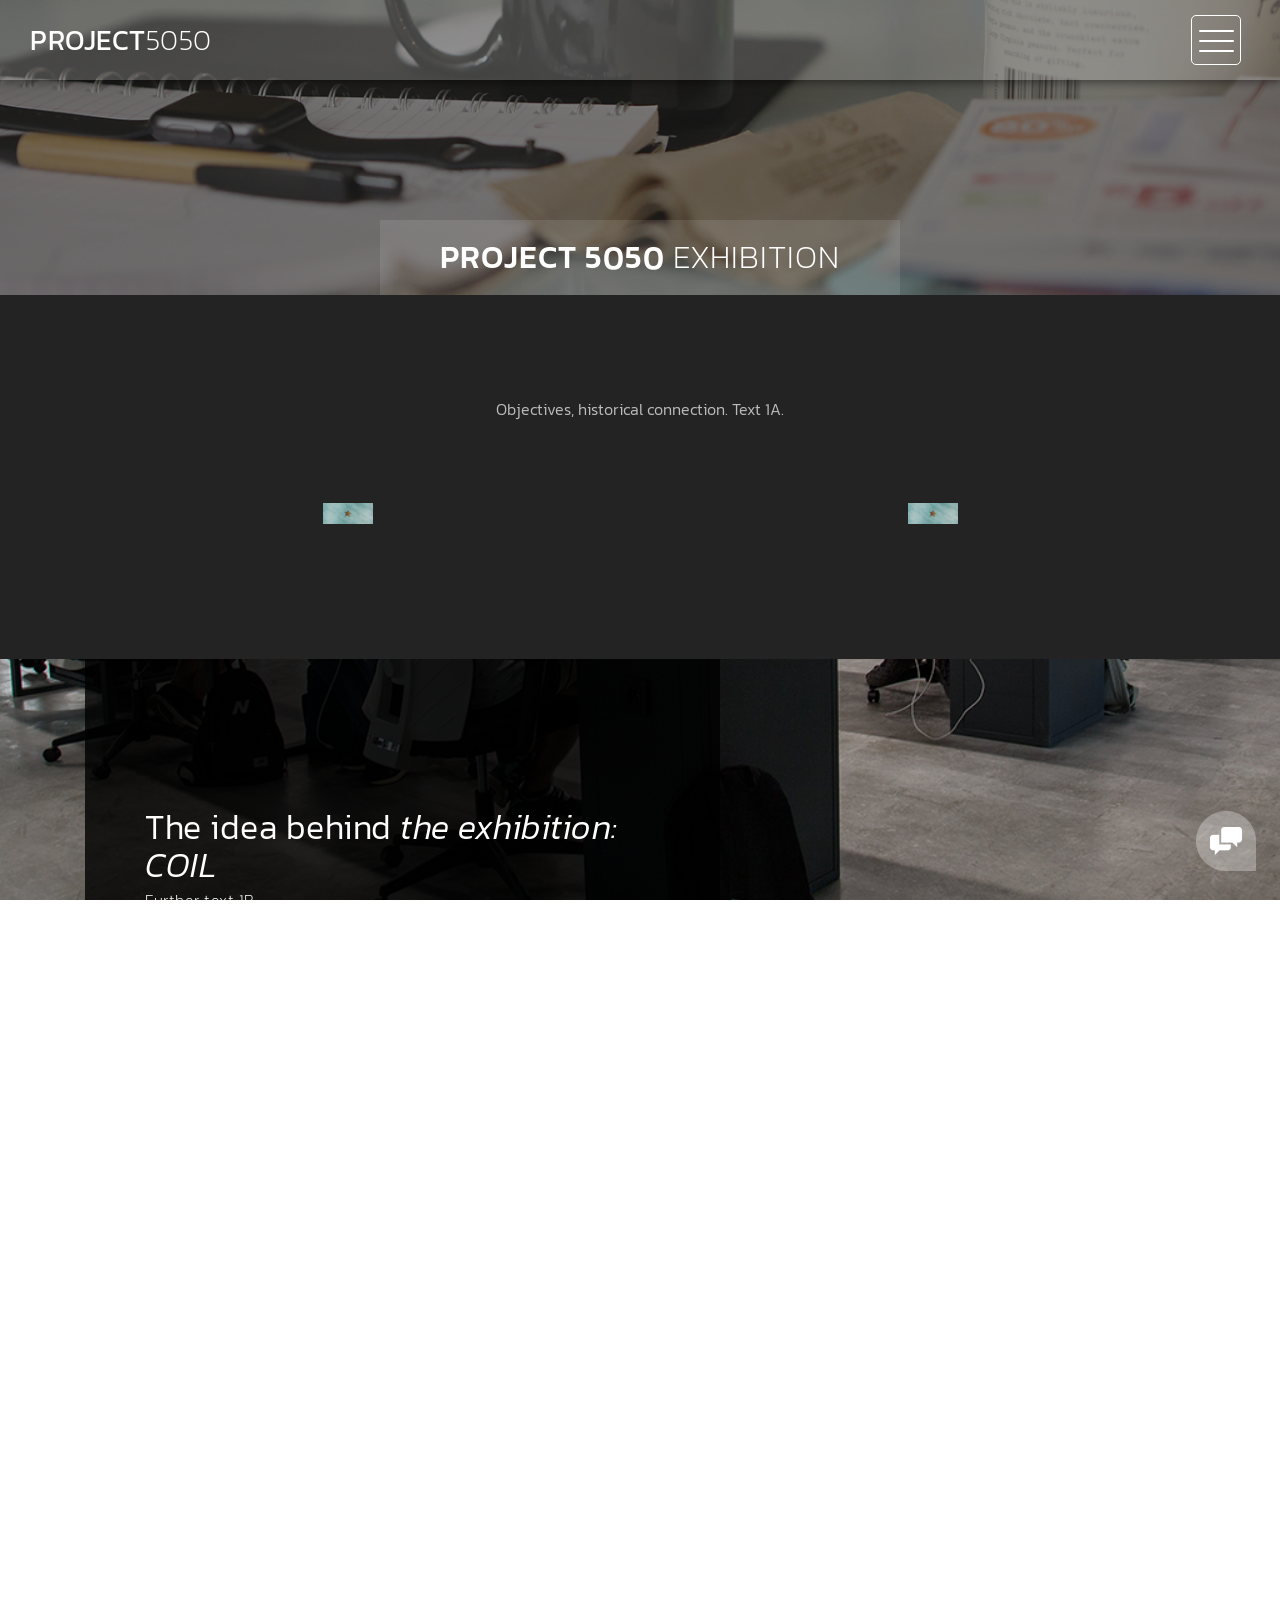
==== commit f08d0ea5: "Update about.html" ====
--- a/about.html
+++ b/about.html
@@ -68,7 +68,7 @@
                         <img
                             src="img/blog_post_1.png"
                             alt="Historical photographs"
-                            style="width:100%; height:auto;"
+                            style="width:100%; height:auto; display:block;"
                         >
                     </div>
                 </div>
@@ -81,7 +81,7 @@
                         <img
                             src="img/blog_post_1.png"
                             alt="Historical photographs"
-                            style="width:100%; height:auto;"
+                            style="width:100%; height:auto; display:block;"
                         >
                     </div>
                 </div>
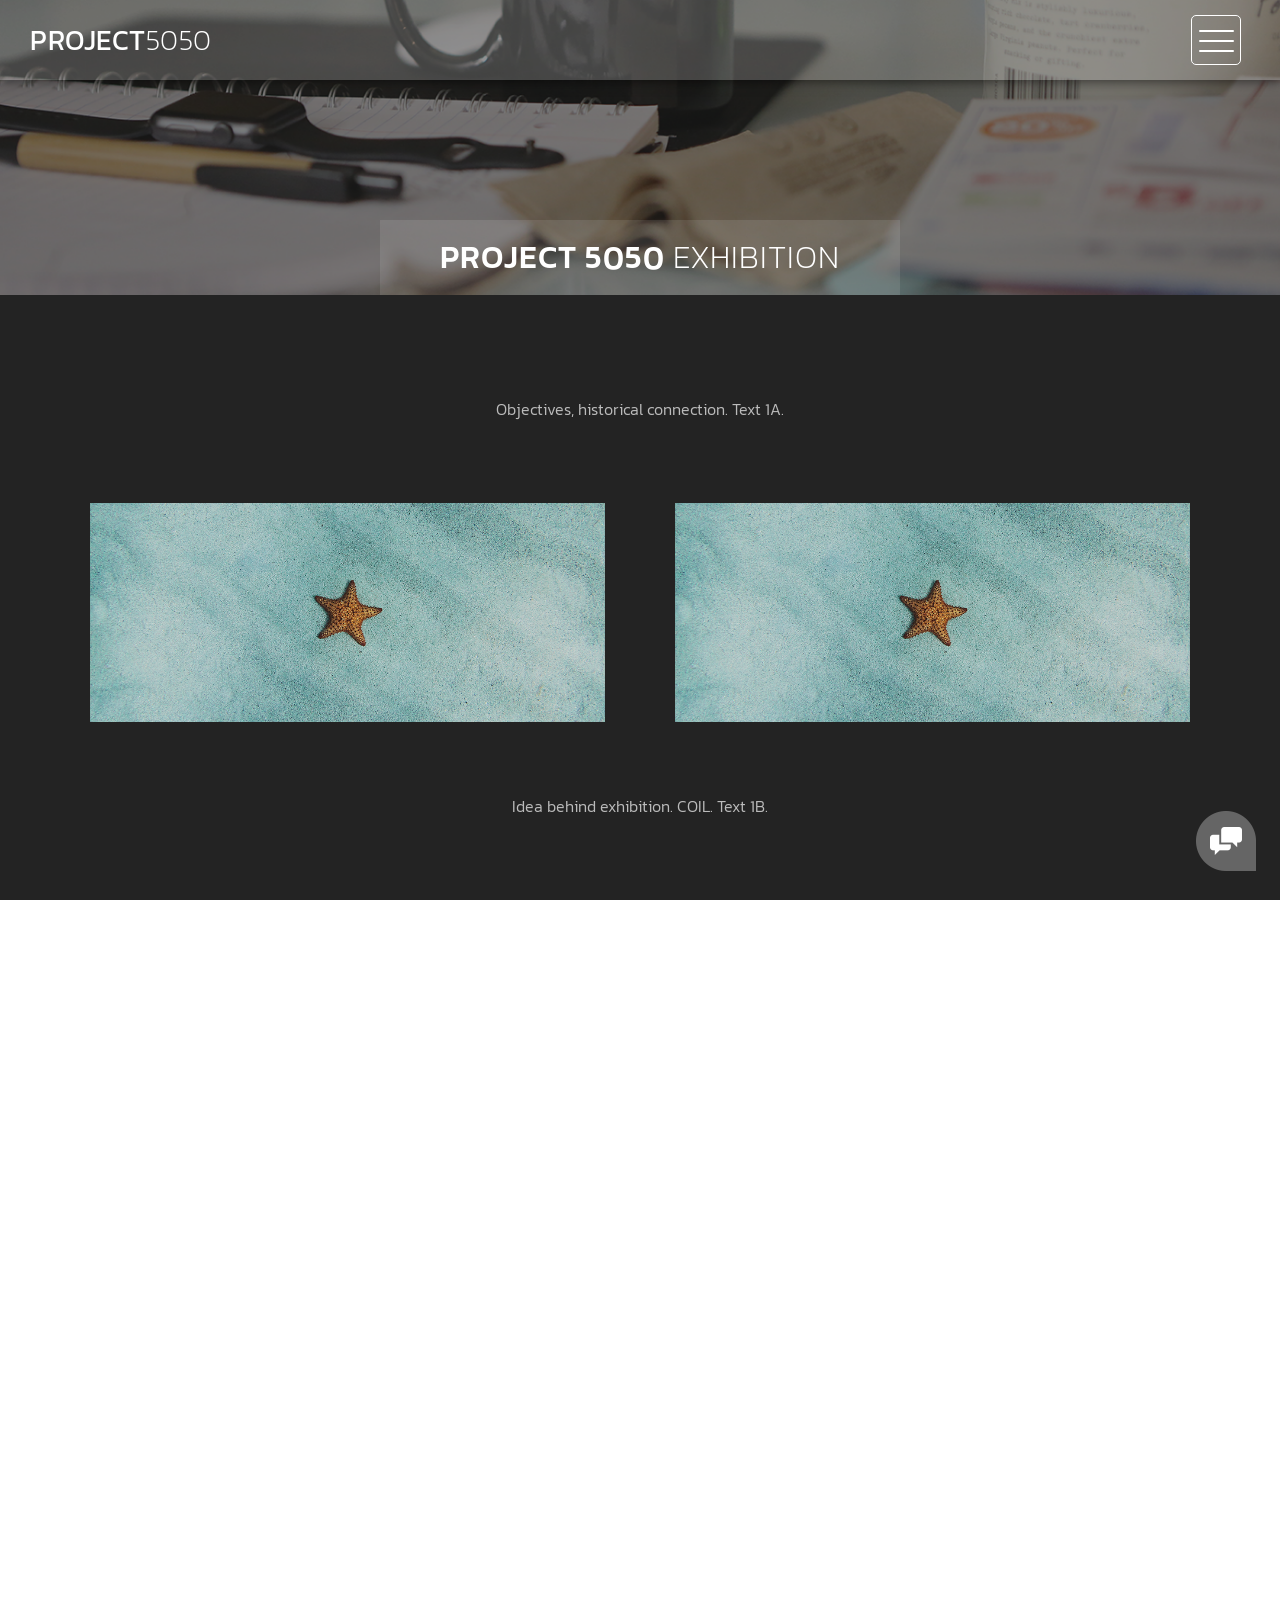
==== commit bc08b20b: "Update about.html" ====
--- a/about.html
+++ b/about.html
@@ -89,26 +89,23 @@
 
         </div>
     </div>
+     <div class="container">
+
+        <!-- Text on top -->
+        <div class="row">
+            <div class="col-12">
+                <div class="service-item">
+                    <div class="text">
+                        <p>
+                            Idea behind exhibition. COIL. Text 1B.
+                        </p>
+                    </div>
+                </div>
+            </div>
+        </div>
+    </div>
 </section>
     <!-- Second title and additional text -->
-    <div class="more-about-us">
-        <div class="container">
-            <div class="col-md-7">
-                <div class="content">
-                    <h2>The idea behind <em>the exhibition: COIL</em></h2>
-                    <span>Further text 1B</span>
-
-                    <p>
-                        Further text 1B
-                        <br><br>
-                        Further text 1B
-                    </p>
-
-                    
-                </div>
-            </div>
-        </div>
-    </div>
 
     <!-- Photo gallery -->
     <section class="services">
@@ -116,7 +113,7 @@
             <div class="row">
                 <div class="col-md-12">
                     <div class="section-heading">
-                        <h2>Archival <em>Material</em></h2>
+                        <h2>Archival Material</h2>
                         <p>Further photos that want to be uploaded.</p>
                     </div>
                 </div>
@@ -223,6 +220,68 @@
             </div>
         </div>
     </section>
+    
+    <!-- Historical timeline -->
+    <section class="services timeline-section">
+        <div class="container">
+
+            <div class="row">
+                <div class="col-md-12">
+                    <div class="section-heading">
+                        <h2>Historical Timeline</h2>
+                        <p>Key moments in the history of the project.</p>
+                    </div>
+                </div>
+            </div>
+
+            <div class="timeline">
+
+                <div class="timeline-item">
+                    <div class="timeline-content">
+                        <strong>1990</strong>
+                        <p>First important historical event.</p>
+                    </div>
+                </div>
+
+                <div class="timeline-item">
+                    <div class="timeline-content">
+                        <strong>1995</strong>
+                        <p>Second important historical event.</p>
+                    </div>
+                </div>
+
+                <div class="timeline-item">
+                    <div class="timeline-content">
+                        <strong>2000</strong>
+                        <p>Third important historical event.</p>
+                    </div>
+                </div>
+
+                <div class="timeline-item">
+                    <div class="timeline-content">
+                        <strong>2005</strong>
+                        <p>Fourth important historical event.</p>
+                    </div>
+                </div>
+
+                <div class="timeline-item">
+                    <div class="timeline-content">
+                        <strong>2010</strong>
+                        <p>Fifth important historical event.</p>
+                    </div>
+                </div>
+
+                <div class="timeline-item">
+                    <div class="timeline-content">
+                        <strong>2015</strong>
+                        <p>Sixth important historical event.</p>
+                    </div>
+                </div>
+
+            </div>
+        </div>
+    </section>
+
 
     <!-- Footer -->
     <footer>
--- a/css/templatemo-style.css
+++ b/css/templatemo-style.css
@@ -786,16 +786,19 @@
     background-color: #313131;
   }
 
- .services .service-item .icon {
-  width: 50px;
-  height: 50px;
-  text-align: center;
-  display: inline-block;
-  line-height: 50px;
- }
+.services .service-item .icon {
+    width: 100%;
+    height: auto;
+    text-align: center;
+    display: block;
+    line-height: normal;
+}
 
 .services .service-item .icon img {
-  max-width: 100%;
+    width: 100%;
+    max-width: 100%;
+    height: auto;
+    display: block;
 }
 
 .services .service-item h4 {
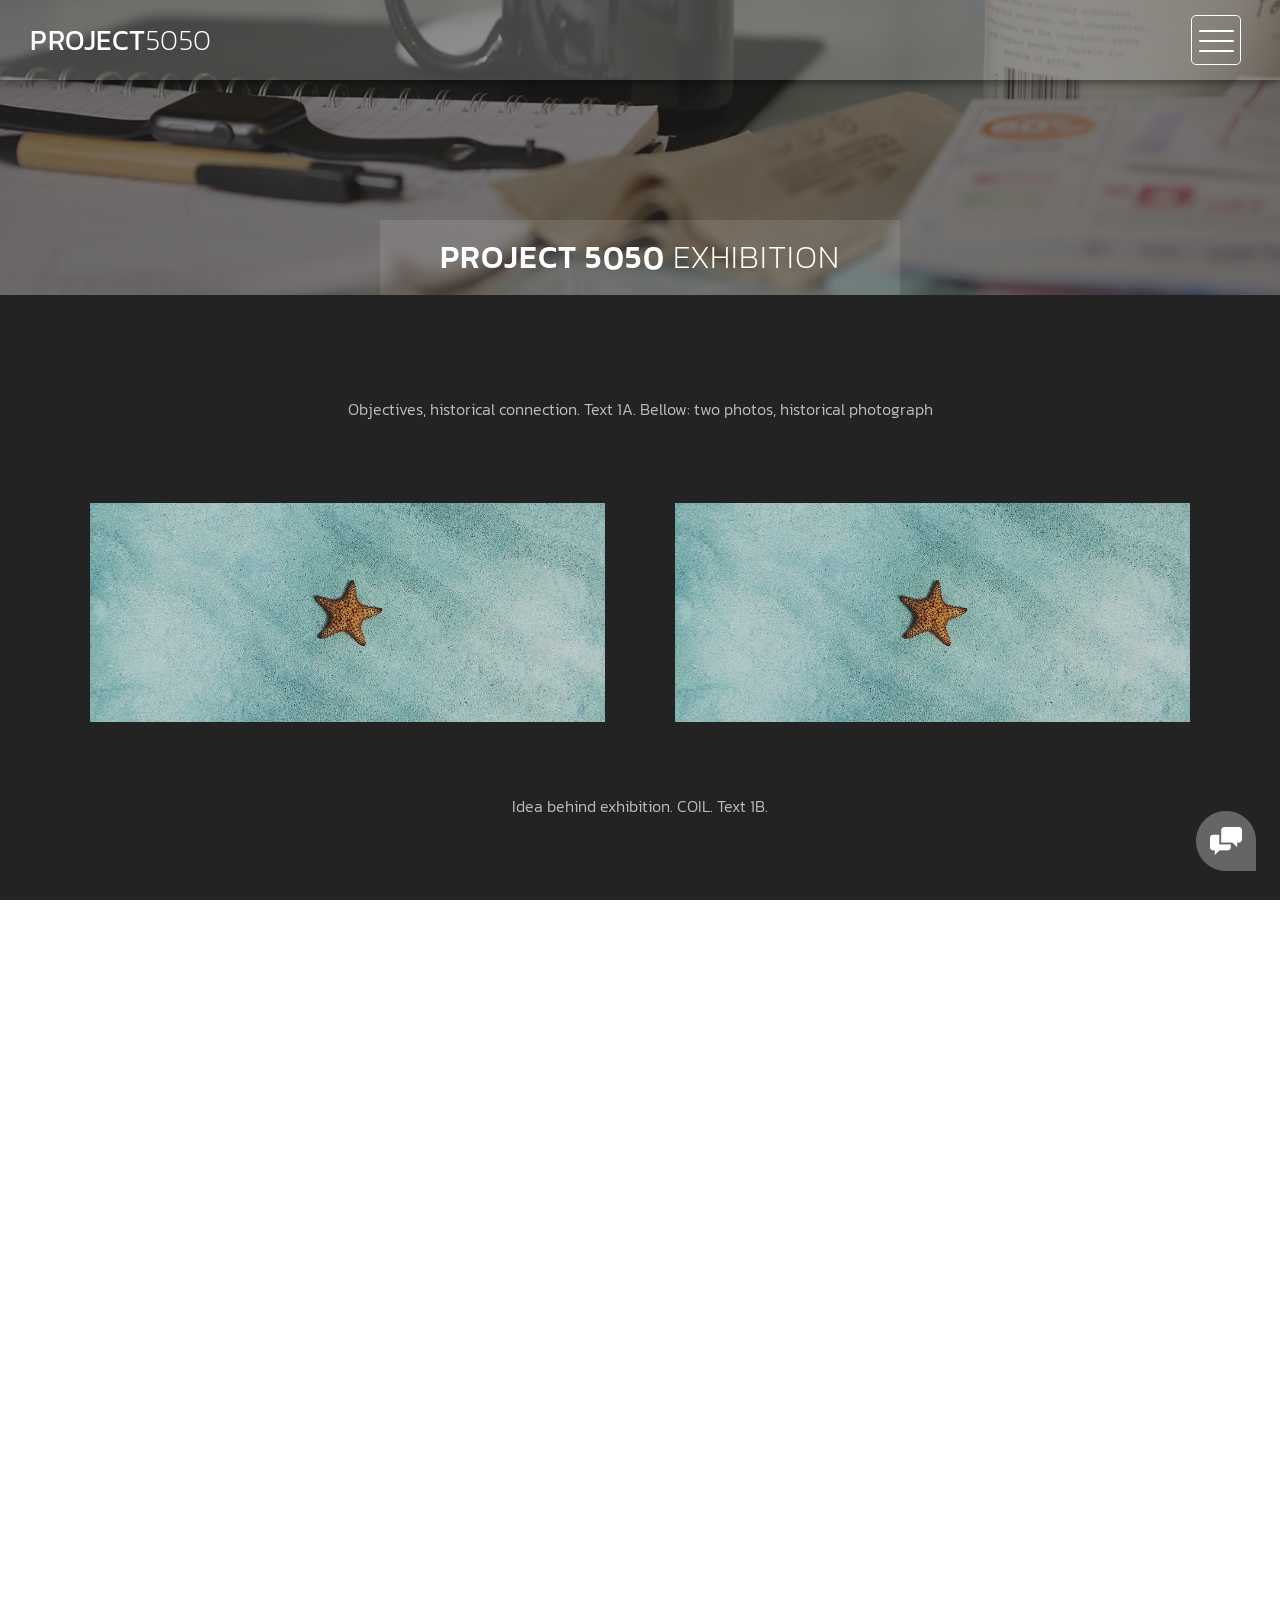
==== commit b376e563: "Update about.html" ====
--- a/about.html
+++ b/about.html
@@ -51,7 +51,7 @@
                 <div class="service-item">
                     <div class="text">
                         <p>
-                            Objectives, historical connection. Text 1A.
+                            Objectives, historical connection. Text 1A. Bellow: two photos, historical photograph
                         </p>
                     </div>
                 </div>
--- a/css/templatemo-style.css
+++ b/css/templatemo-style.css
@@ -1361,5 +1361,114 @@
   .single-blog-post .tags-share .share {
     text-align: center;
   }
-
-}
+  
+/* Historical timeline */
+
+.timeline-section {
+    background-color: #232323;
+    padding: 65px 0px;
+}
+
+.timeline {
+    display: flex;
+    justify-content: space-between;
+    position: relative;
+    width: 100%;
+    margin-top: 40px;
+}
+
+/* Connecting horizontal line */
+
+.timeline::before {
+    content: '';
+    position: absolute;
+    top: 6px;
+    left: 0;
+    width: 100%;
+    height: 1px;
+    background-color: #555;
+}
+
+/* Individual timeline entries */
+
+.timeline-item {
+    position: relative;
+    flex: 1;
+    padding: 30px 12px 0px;
+}
+
+/* Yellow timeline dots */
+
+.timeline-item::before {
+    content: '';
+    position: absolute;
+    top: 0px;
+    left: 50%;
+    transform: translateX(-50%);
+    width: 12px;
+    height: 12px;
+    background-color: #f4dd5b;
+    border-radius: 50%;
+    z-index: 1;
+}
+
+/* Timeline text */
+
+.timeline-content {
+    text-align: center;
+}
+
+.timeline-content strong {
+    display: block;
+    color: #f4dd5b;
+    font-size: 20px;
+    font-weight: 400;
+    letter-spacing: 0.5px;
+    margin-bottom: 10px;
+}
+
+.timeline-content p {
+    color: #bbb;
+    font-size: 15px;
+    font-weight: 300;
+    line-height: 25px;
+    margin: 0;
+}
+
+/* Mobile version: vertical timeline */
+
+@media (max-width: 768px) {
+
+    .timeline {
+        flex-direction: column;
+        padding-left: 25px;
+        margin-top: 30px;
+    }
+
+    .timeline::before {
+        top: 0;
+        left: 5px;
+        width: 1px;
+        height: 100%;
+    }
+
+    .timeline-item {
+        padding: 0px 0px 35px 25px;
+    }
+
+    .timeline-item::before {
+        top: 5px;
+        left: -25px;
+        transform: none;
+    }
+
+    .timeline-content {
+        text-align: left;
+    }
+
+    .timeline-item:last-child {
+        padding-bottom: 0;
+    }
+}
+
+
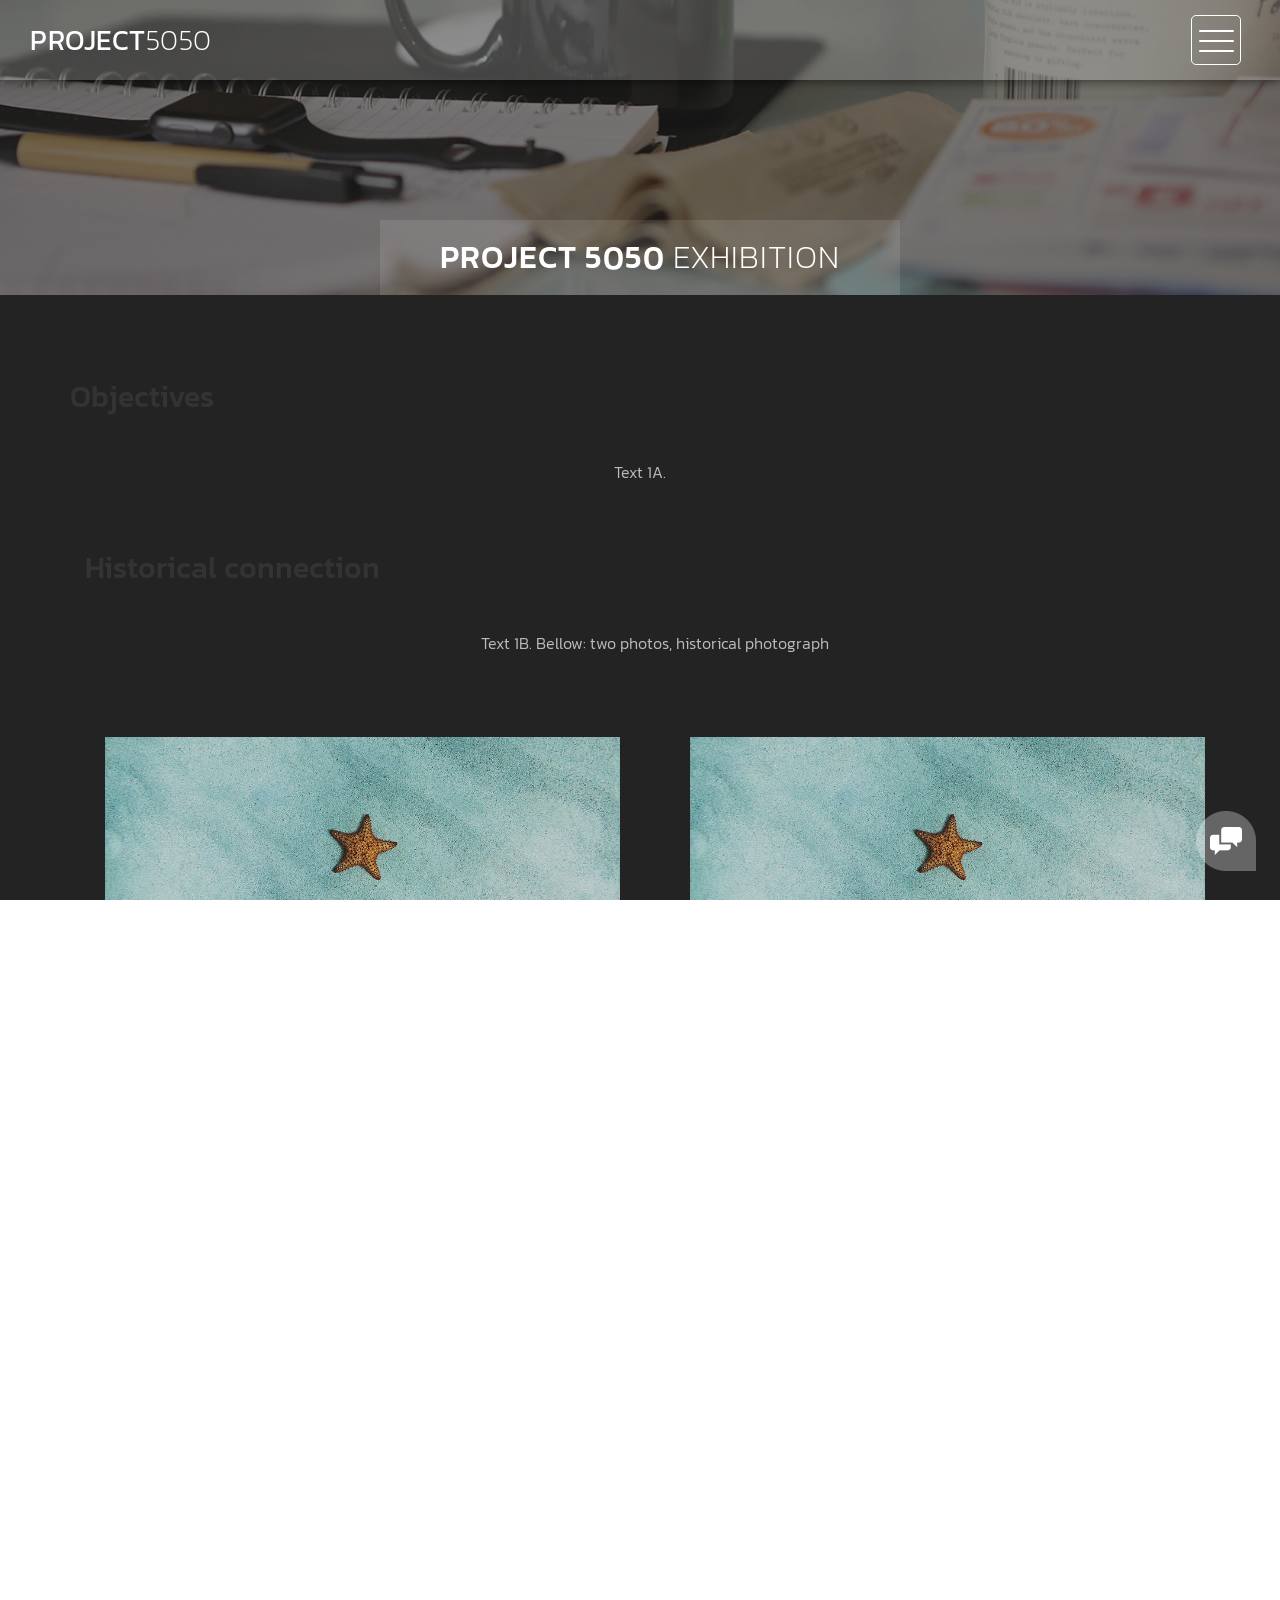
==== commit bc33bec7: "Update about.html" ====
--- a/about.html
+++ b/about.html
@@ -44,14 +44,40 @@
 <!-- Main section: text on top, two images below -->
 <section class="services">
     <div class="container">
-
+             <div class="row">
+                <div class="col-md-12">
+                    <div class="section-heading">
+                        <h2>Objectives</h2>
+                    </div>
+                </div>
+            </div>
         <!-- Text on top -->
         <div class="row">
             <div class="col-12">
                 <div class="service-item">
                     <div class="text">
                         <p>
-                            Objectives, historical connection. Text 1A. Bellow: two photos, historical photograph
+                            Text 1A. 
+                        </p>
+                    </div>
+                </div>
+            </div>
+        </div>
+        <div class="container">
+             <div class="row">
+                <div class="col-md-12">
+                    <div class="section-heading">
+                        <h2>Historical connection</h2>
+                    </div>
+                </div>
+            </div>
+        <!-- Text on top -->
+        <div class="row">
+            <div class="col-12">
+                <div class="service-item">
+                    <div class="text">
+                        <p>
+                            Text 1B. Bellow: two photos, historical photograph
                         </p>
                     </div>
                 </div>
@@ -90,14 +116,20 @@
         </div>
     </div>
      <div class="container">
-
+            <div class="row">
+                <div class="col-md-12">
+                    <div class="section-heading">
+                        <h2>Idea behind exhibition: COIL</h2>
+                    </div>
+                </div>
+            </div>
         <!-- Text on top -->
         <div class="row">
             <div class="col-12">
                 <div class="service-item">
                     <div class="text">
                         <p>
-                            Idea behind exhibition. COIL. Text 1B.
+                            Text 1C.
                         </p>
                     </div>
                 </div>
--- a/css/templatemo-style.css
+++ b/css/templatemo-style.css
@@ -1361,12 +1361,22 @@
   .single-blog-post .tags-share .share {
     text-align: center;
   }
-  
+
+}
+
 /* Historical timeline */
 
 .timeline-section {
-    background-color: #232323;
+    background-color: #232323 !important;
     padding: 65px 0px;
+}
+
+.timeline-section .section-heading h2 {
+    color: #ffffff !important;
+}
+
+.timeline-section .section-heading p {
+    color: #ffffff !important;
 }
 
 .timeline {
@@ -1377,7 +1387,7 @@
     margin-top: 40px;
 }
 
-/* Connecting horizontal line */
+/* Connecting line */
 
 .timeline::before {
     content: '';
@@ -1385,11 +1395,11 @@
     top: 6px;
     left: 0;
     width: 100%;
-    height: 1px;
-    background-color: #555;
-}
-
-/* Individual timeline entries */
+    height: 2px;
+    background-color: #f4dd5b;
+}
+
+/* Timeline entries */
 
 .timeline-item {
     position: relative;
@@ -1397,7 +1407,7 @@
     padding: 30px 12px 0px;
 }
 
-/* Yellow timeline dots */
+/* Yellow dots */
 
 .timeline-item::before {
     content: '';
@@ -1409,33 +1419,35 @@
     height: 12px;
     background-color: #f4dd5b;
     border-radius: 50%;
-    z-index: 1;
-}
-
-/* Timeline text */
+    z-index: 2;
+}
+
+/* Years */
+
+.timeline-content strong {
+    display: block;
+    color: #f4dd5b !important;
+    font-size: 22px;
+    font-weight: 600;
+    letter-spacing: 0.5px;
+    margin-bottom: 12px;
+}
+
+/* Descriptions */
+
+.timeline-content p {
+    color: #ffffff !important;
+    font-size: 16px;
+    font-weight: 300;
+    line-height: 26px;
+    margin: 0;
+}
 
 .timeline-content {
     text-align: center;
 }
 
-.timeline-content strong {
-    display: block;
-    color: #f4dd5b;
-    font-size: 20px;
-    font-weight: 400;
-    letter-spacing: 0.5px;
-    margin-bottom: 10px;
-}
-
-.timeline-content p {
-    color: #bbb;
-    font-size: 15px;
-    font-weight: 300;
-    line-height: 25px;
-    margin: 0;
-}
-
-/* Mobile version: vertical timeline */
+/* Mobile version */
 
 @media (max-width: 768px) {
 
@@ -1448,7 +1460,7 @@
     .timeline::before {
         top: 0;
         left: 5px;
-        width: 1px;
+        width: 2px;
         height: 100%;
     }
 
@@ -1472,3 +1484,4 @@
 }
 
 
+
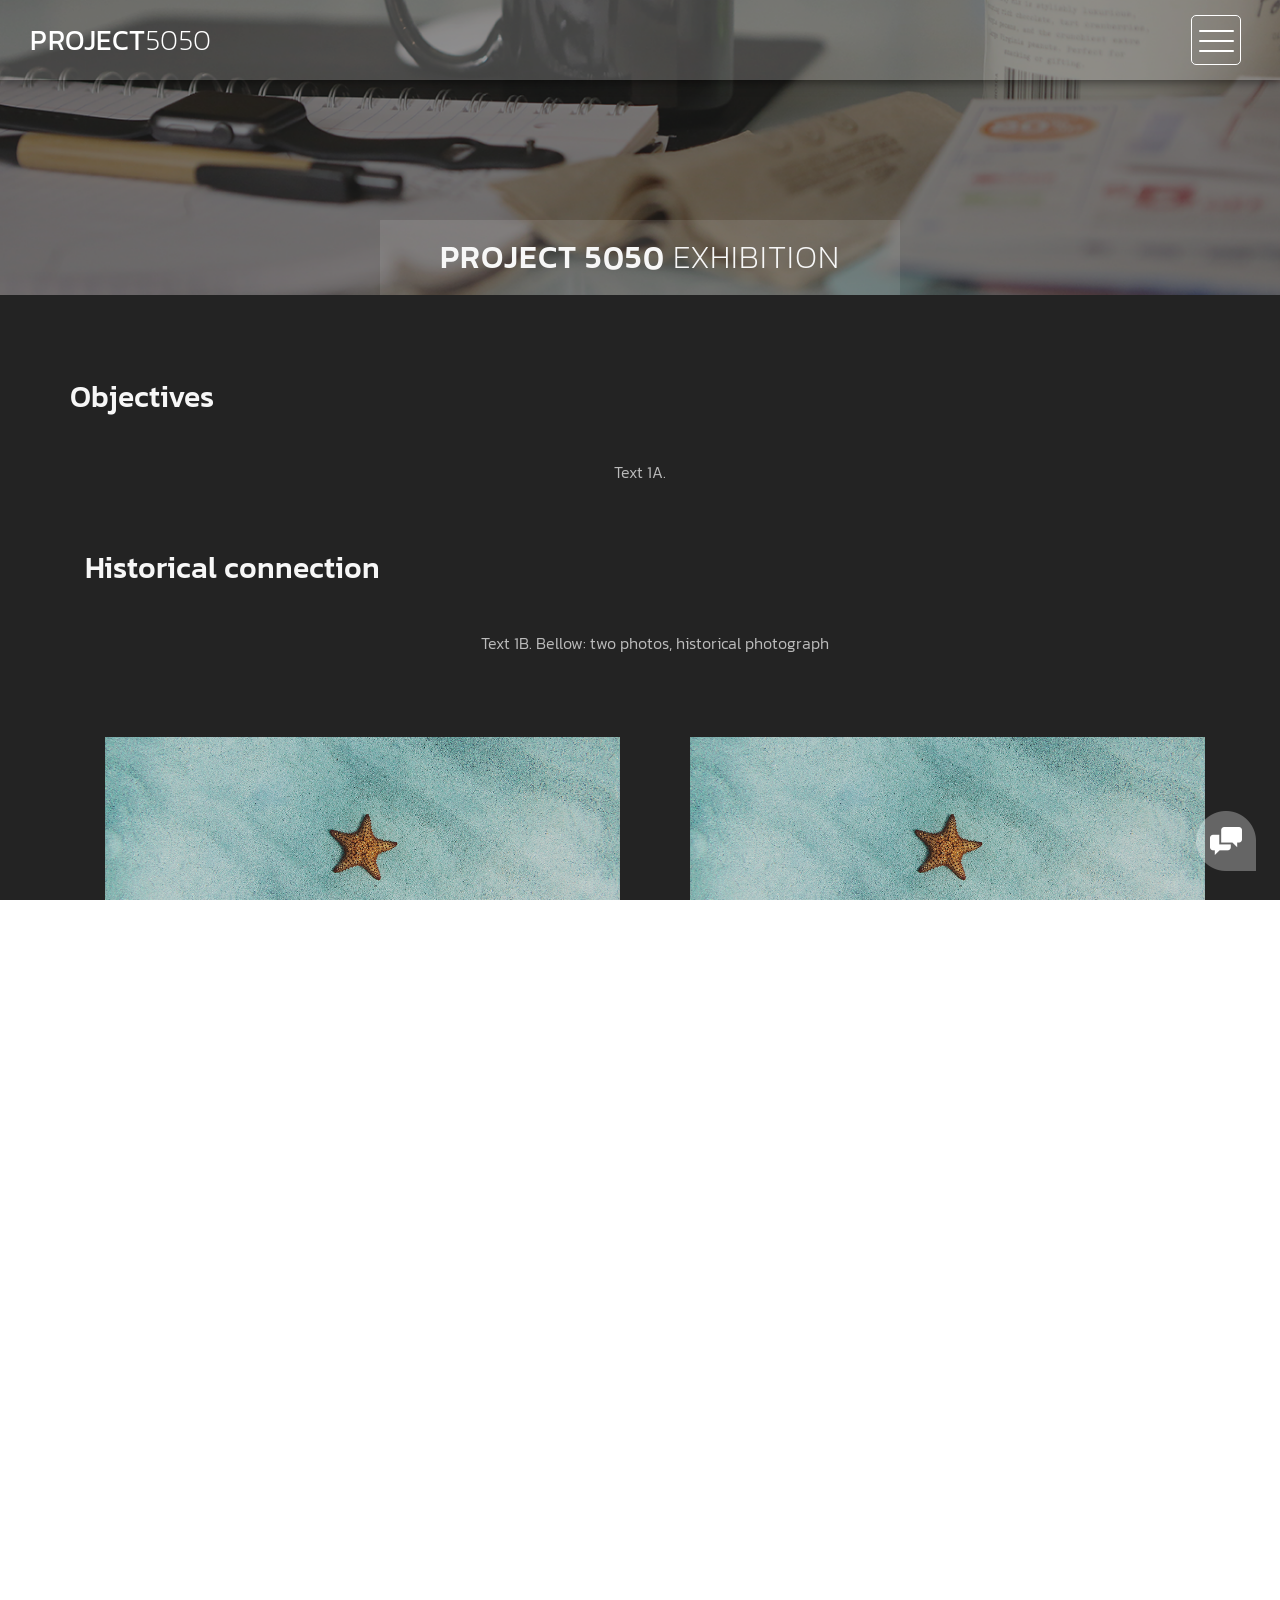
==== commit 6230ad7b: "Update about.html" ====
--- a/about.html
+++ b/about.html
@@ -320,8 +320,8 @@
         <div class="container-fluid">
             <div class="col-md-12">
                 <p>
-                    Copyright &copy; 2026 My Website
-                    | Designed using the Highway Template
+                    TU Bergakademie Freiberg
+                    | Dnipro University of Technology
                 </p>
             </div>
         </div>
--- a/css/templatemo-style.css
+++ b/css/templatemo-style.css
@@ -1481,7 +1481,102 @@
     .timeline-item:last-child {
         padding-bottom: 0;
     }
-}
-
-
-
+  }
+  
+/* =================================
+   GLOBAL BODY TITLES - ALMOST WHITE
+================================= */
+
+body h1,
+body h2,
+body h3,
+body h4,
+body h5,
+body h6 {
+    color: #f7f7f7 !important;
+}
+
+/* Section headings */
+body .section-heading h2,
+body .sidebar-heding h2 {
+    color: #f7f7f7 !important;
+}
+
+/* Blog and exhibition titles */
+body .text-content h2,
+body .service-item h4 {
+    color: #f7f7f7 !important;
+}
+
+}
+/* =================================
+   VIDEO - IMPRESSIONS PAGE ONLY
+================================= */
+
+.impressions-page .video-section {
+    background-color: #232323;
+    padding: 65px 0px;
+}
+
+.impressions-page .exhibition-video {
+    width: 100%;
+    max-width: 1100px;
+    margin: 0 auto;
+    text-align: center;
+}
+
+.impressions-page .exhibition-video video {
+    display: block;
+    width: 100%;
+    max-width: 100%;
+    height: auto;
+    max-height: 75vh;
+    margin: 0 auto;
+    object-fit: contain;
+    background-color: #000;
+}
+
+/* Mobile adjustments */
+
+@media (max-width: 768px) {
+
+    .impressions-page .video-section {
+        padding: 35px 0px;
+    }
+
+    .impressions-page .exhibition-video video {
+        max-height: 65vh;
+    }
+
+}
+.impressions-page .quote-section {
+    background-color: #232323;
+}
+
+.impressions-page .exhibition-quote {
+    color: #f7f7f7 !important;
+    font-size: 24px;
+    font-weight: 300;
+    line-height: 1.6;
+
+    border-left: 4px solid #f7f7f7;
+    padding: 15px 25px;
+
+    margin: 30px auto;
+    max-width: 900px;
+
+    font-style: italic;
+}
+
+/* Mobile adjustments */
+
+@media (max-width: 768px) {
+
+    .impressions-page .exhibition-quote {
+        font-size: 19px;
+        padding: 12px 18px;
+        margin: 20px auto;
+    }
+
+}
+
